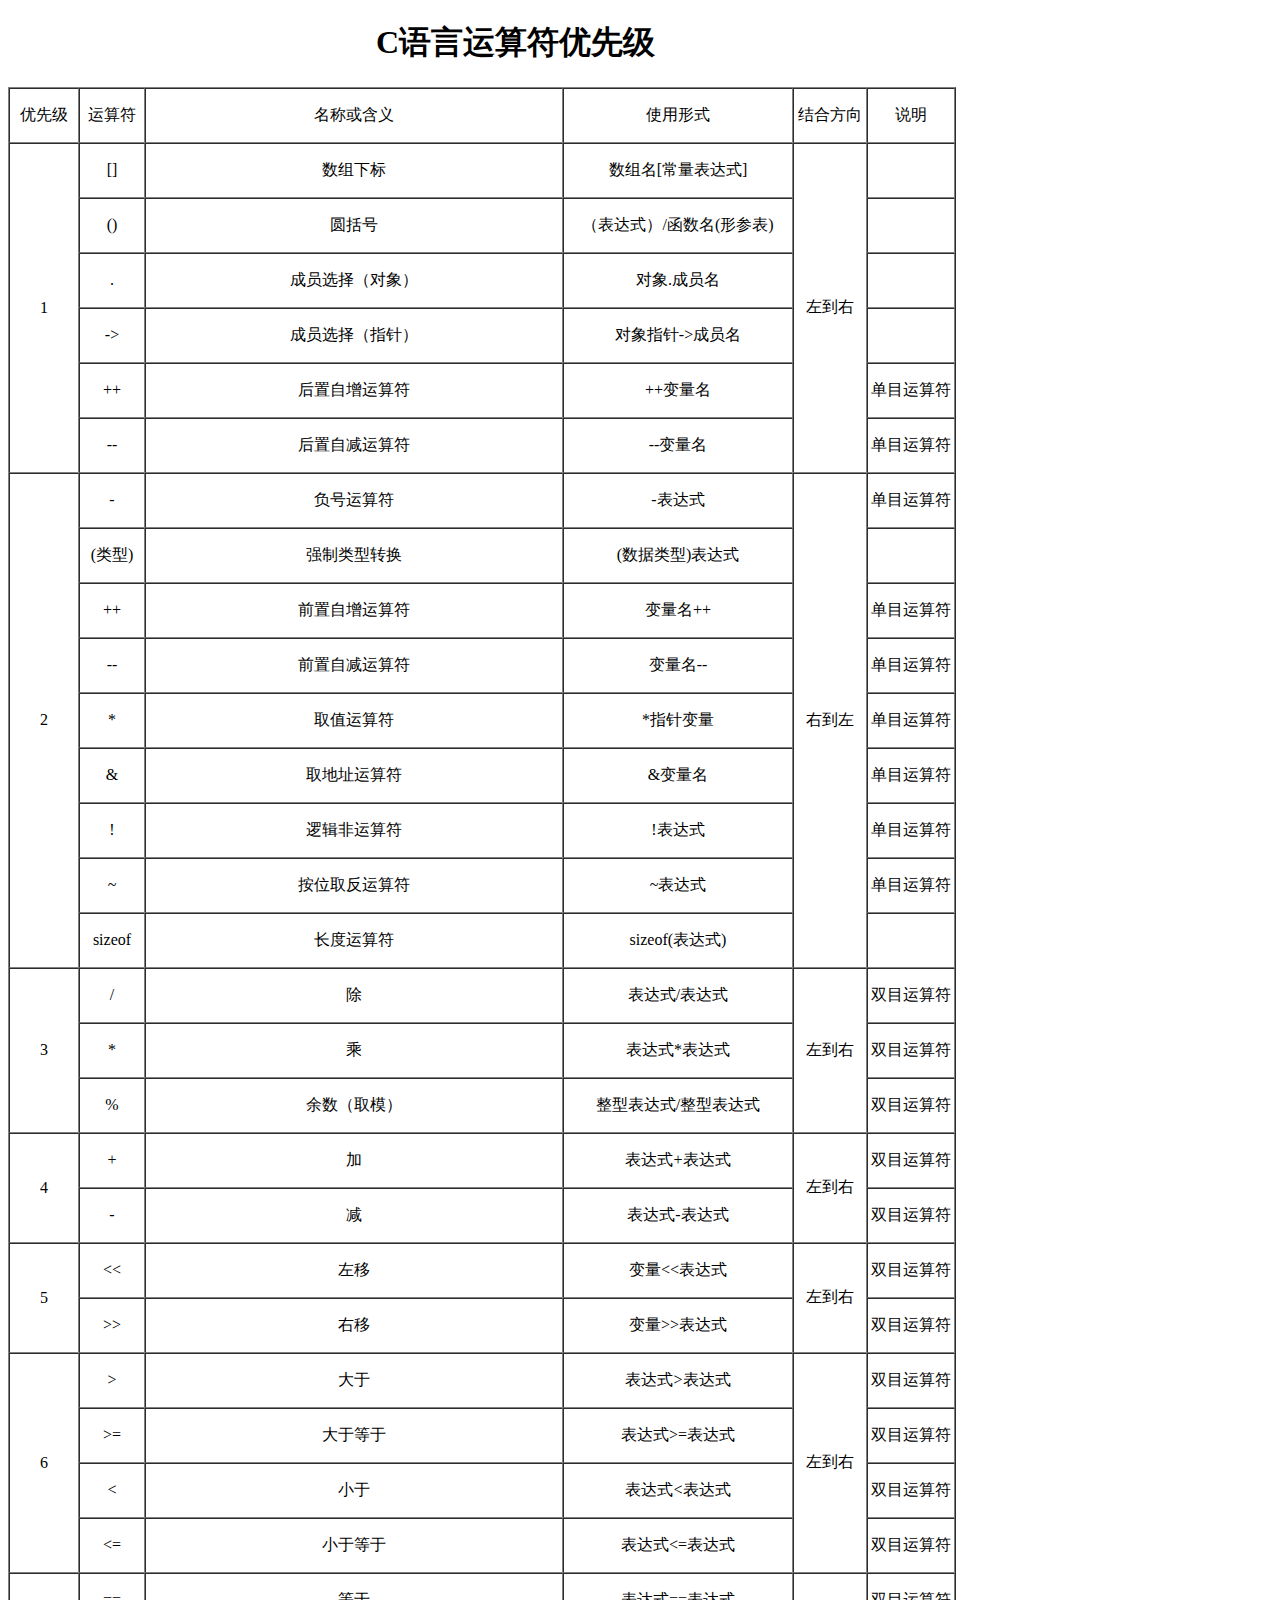
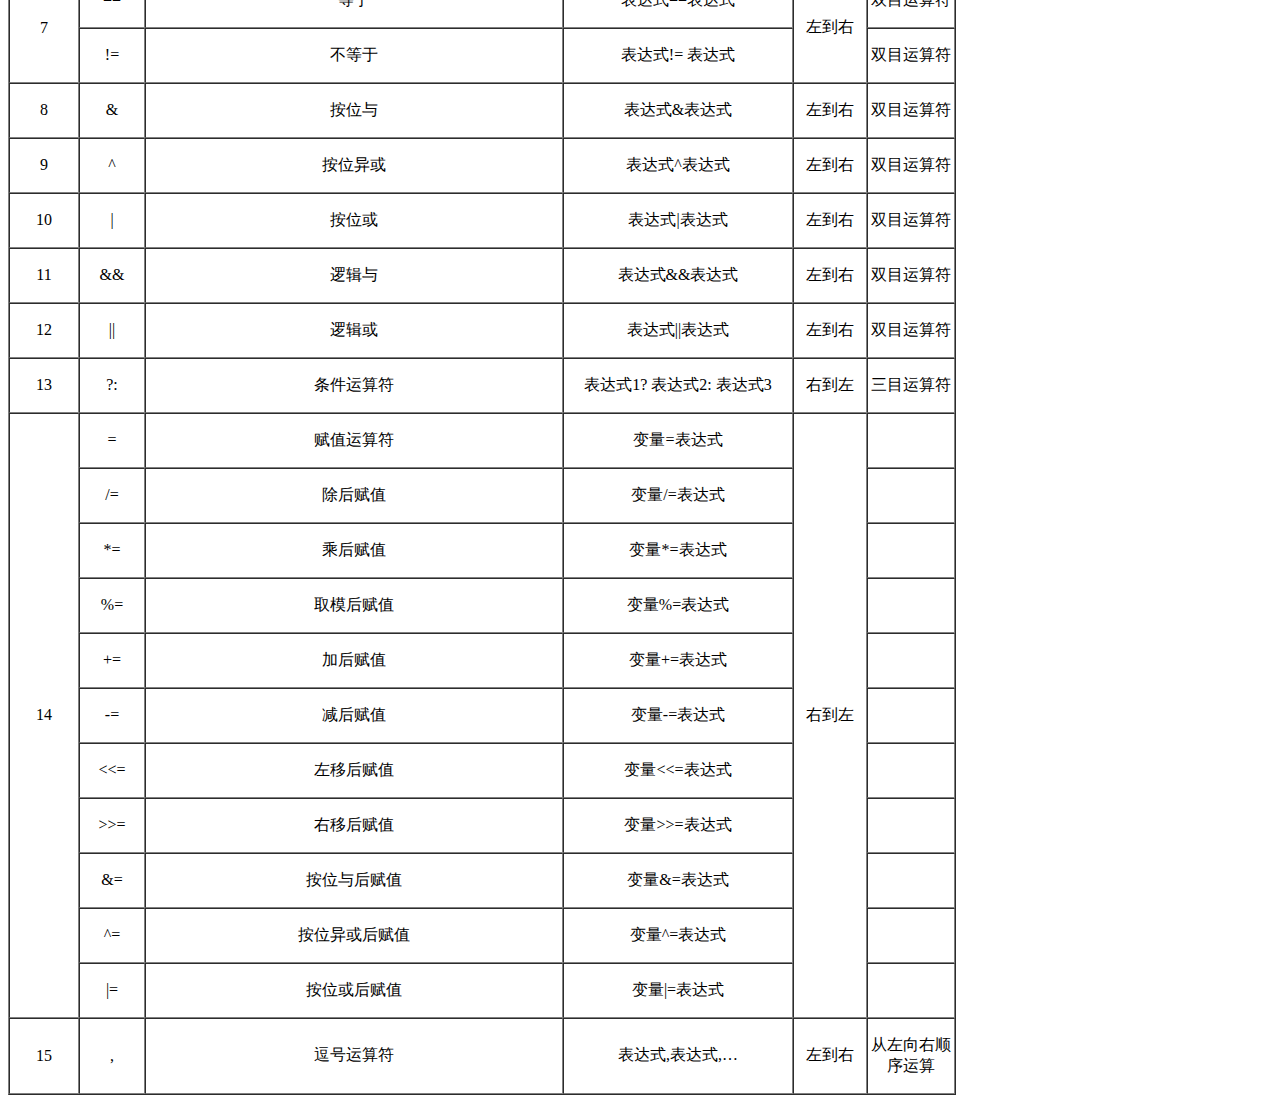
==== index.html @ f4c23cdc "Add files via upload" ====
<!DOCTYPE html PUBLIC "-//W3C//DTD XHTML 1.0 Transitional//EN" "http://www.w3.org/TR/xhtml1/DTD/xhtml1-transitional.dtd">
<html xmlns="http://www.w3.org/1999/xhtml">
<head>
<meta http-equiv="Content-Type" content="text/html; charset=utf-8" />
<title>杂件</title>
</head>

<body>
<h1>&nbsp;&nbsp;&nbsp;&nbsp;&nbsp;&nbsp;&nbsp;&nbsp;&nbsp;&nbsp;&nbsp;&nbsp;&nbsp;&nbsp;&nbsp;&nbsp;&nbsp;&nbsp;&nbsp;&nbsp;&nbsp;&nbsp;&nbsp;&nbsp;&nbsp;&nbsp;&nbsp;&nbsp;&nbsp;&nbsp;&nbsp;&nbsp;&nbsp;&nbsp;&nbsp;&nbsp;&nbsp;&nbsp;&nbsp;&nbsp;&nbsp;&nbsp;&nbsp;&nbsp;&nbsp;&nbsp;C语言运算符优先级</h1>
<table border="1" cellspacing="0" cellpadding="0">
  <tbody>
<tr>
<td width="68">
<p align="center">优先级</p>
</td>
<td width="64">
<p align="center">运算符</p>
</td>
<td width="416">
<p align="center">名称或含义</p>
</td>
<td width="228">
<p align="center">使用形式</p>
</td>
<td width="72">
<p align="center">结合方向</p>
</td>
<td width="86">
<p align="center">说明</p>
</td>
</tr>
<tr>
<td rowspan="6" width="68">
<p align="center">1</p>
</td>
<td width="64">
<p align="center">[]</p>
</td>
<td width="416">
<p align="center">数组下标</p>
</td>
<td width="228">
<p align="center">数组名[常量表达式]</p>
</td>
<td rowspan="6" width="72">
<p align="center">左到右</p>
</td>
<td width="86"></td>
</tr>
<tr>
<td width="64">
<p align="center">()</p>
</td>
<td width="416">
<p align="center">圆括号</p>
</td>
<td width="228">
<p align="center">（表达式）/函数名(形参表)</p>
</td>
<td width="86"></td>
</tr>
<tr>
<td width="64">
<p align="center">.</p>
</td>
<td width="416">
<p align="center">成员选择（对象）</p>
</td>
<td width="228">
<p align="center">对象.成员名</p>
</td>
<td width="86"></td>
</tr>
<tr>
<td width="64">
<p align="center">-&gt;</p>
</td>
<td width="416">
<p align="center">成员选择（指针）</p>
</td>
<td width="228">
<p align="center">对象指针-&gt;成员名</p>
</td>
<td width="86"></td>
</tr>
<tr>
<td width="64">
<p align="center">++</p>
</td>
<td width="416">
<p align="center">后置自增运算符</p>
</td>
<td width="228">
<p align="center">++变量名</p>
</td>
<td width="86">
<p align="center">单目运算符</p>
</td>
</tr>
<tr>
<td width="64">
<p align="center">--</p>
</td>
<td width="416">
<p align="center">后置自减运算符</p>
</td>
<td width="228">
<p align="center">--变量名</p>
</td>
<td width="86">
<p align="center">单目运算符</p>
</td>
</tr>
<tr>
<td rowspan="9" width="68">
<p align="center">2</p>
</td>
<td width="64">
<p align="center">-</p>
</td>
<td width="416">
<p align="center">负号运算符</p>
</td>
<td width="228">
<p align="center">-表达式</p>
</td>
<td rowspan="9" width="72">
<p align="center">右到左</p>
</td>
<td width="86">
<p align="center">单目运算符</p>
</td>
</tr>
<tr>
<td width="64">
<p align="center">(类型)</p>
</td>
<td width="416">
<p align="center">强制类型转换</p>
</td>
<td width="228">
<p align="center">(数据类型)表达式</p>
</td>
<td width="86"></td>
</tr>
<tr>
<td width="64">
<p align="center">++</p>
</td>
<td width="416">
<p align="center">前置自增运算符</p>
</td>
<td width="228">
<p align="center">变量名++</p>
</td>
<td width="86">
<p align="center">单目运算符</p>
</td>
</tr>
<tr>
<td width="64">
<p align="center">--</p>
</td>
<td width="416">
<p align="center">前置自减运算符</p>
</td>
<td width="228">
<p align="center">变量名--</p>
</td>
<td width="86">
<p align="center">单目运算符</p>
</td>
</tr>
<tr>
<td width="64">
<p align="center">*</p>
</td>
<td width="416">
<p align="center">取值运算符</p>
</td>
<td width="228">
<p align="center">*指针变量</p>
</td>
<td width="86">
<p align="center">单目运算符</p>
</td>
</tr>
<tr>
<td width="64">
<p align="center">&amp;</p>
</td>
<td width="416">
<p align="center">取地址运算符</p>
</td>
<td width="228">
<p align="center">&amp;变量名</p>
</td>
<td width="86">
<p align="center">单目运算符</p>
</td>
</tr>
<tr>
<td width="64">
<p align="center">!</p>
</td>
<td width="416">
<p align="center">逻辑非运算符</p>
</td>
<td width="228">
<p align="center">!表达式</p>
</td>
<td width="86">
<p align="center">单目运算符</p>
</td>
</tr>
<tr>
<td width="64">
<p align="center">~</p>
</td>
<td width="416">
<p align="center">按位取反运算符</p>
</td>
<td width="228">
<p align="center">~表达式</p>
</td>
<td width="86">
<p align="center">单目运算符</p>
</td>
</tr>
<tr>
<td width="64">
<p align="center">sizeof</p>
</td>
<td width="416">
<p align="center">长度运算符</p>
</td>
<td width="228">
<p align="center">sizeof(表达式)</p>
</td>
<td width="86"></td>
</tr>
<tr>
<td rowspan="3" width="68">
<p align="center">3</p>
</td>
<td width="64">
<p align="center">/</p>
</td>
<td width="416">
<p align="center">除</p>
</td>
<td width="228">
<p align="center">表达式/表达式</p>
</td>
<td rowspan="3" width="72">
<p align="center">左到右</p>
</td>
<td width="86">
<p align="center">双目运算符</p>
</td>
</tr>
<tr>
<td width="64">
<p align="center">*</p>
</td>
<td width="416">
<p align="center">乘</p>
</td>
<td width="228">
<p align="center">表达式*表达式</p>
</td>
<td width="86">
<p align="center">双目运算符</p>
</td>
</tr>
<tr>
<td width="64">
<p align="center">%</p>
</td>
<td width="416">
<p align="center">余数（取模）</p>
</td>
<td width="228">
<p align="center">整型表达式/整型表达式</p>
</td>
<td width="86">
<p align="center">双目运算符</p>
</td>
</tr>
<tr>
<td rowspan="2" width="68">
<p align="center">4</p>
</td>
<td width="64">
<p align="center">+</p>
</td>
<td width="416">
<p align="center">加</p>
</td>
<td width="228">
<p align="center">表达式+表达式</p>
</td>
<td rowspan="2" width="72">
<p align="center">左到右</p>
</td>
<td width="86">
<p align="center">双目运算符</p>
</td>
</tr>
<tr>
<td width="64">
<p align="center">-</p>
</td>
<td width="416">
<p align="center">减</p>
</td>
<td width="228">
<p align="center">表达式-表达式</p>
</td>
<td width="86">
<p align="center">双目运算符</p>
</td>
</tr>
<tr>
<td rowspan="2" width="68">
<p align="center">5</p>
</td>
<td width="64">
<p align="center">&lt;&lt;</p>
</td>
<td width="416">
<p align="center">左移</p>
</td>
<td width="228">
<p align="center">变量&lt;&lt;表达式</p>
</td>
<td rowspan="2" width="72">
<p align="center">左到右</p>
</td>
<td width="86">
<p align="center">双目运算符</p>
</td>
</tr>
<tr>
<td width="64">
<p align="center">&gt;&gt;</p>
</td>
<td width="416">
<p align="center">右移</p>
</td>
<td width="228">
<p align="center">变量&gt;&gt;表达式</p>
</td>
<td width="86">
<p align="center">双目运算符</p>
</td>
</tr>
<tr>
<td rowspan="4" width="68">
<p align="center">6</p>
</td>
<td width="64">
<p align="center">&gt;</p>
</td>
<td width="416">
<p align="center">大于</p>
</td>
<td width="228">
<p align="center">表达式&gt;表达式</p>
</td>
<td rowspan="4" width="72">
<p align="center">左到右</p>
</td>
<td width="86">
<p align="center">双目运算符</p>
</td>
</tr>
<tr>
<td width="64">
<p align="center">&gt;=</p>
</td>
<td width="416">
<p align="center">大于等于</p>
</td>
<td width="228">
<p align="center">表达式&gt;=表达式</p>
</td>
<td width="86">
<p align="center">双目运算符</p>
</td>
</tr>
<tr>
<td width="64">
<p align="center">&lt;</p>
</td>
<td width="416">
<p align="center">小于</p>
</td>
<td width="228">
<p align="center">表达式&lt;表达式</p>
</td>
<td width="86">
<p align="center">双目运算符</p>
</td>
</tr>
<tr>
<td width="64">
<p align="center">&lt;=</p>
</td>
<td width="416">
<p align="center">小于等于</p>
</td>
<td width="228">
<p align="center">表达式&lt;=表达式</p>
</td>
<td width="86">
<p align="center">双目运算符</p>
</td>
</tr>
<tr>
<td rowspan="2" width="68">
<p align="center">7</p>
</td>
<td width="64">
<p align="center">==</p>
</td>
<td width="416">
<p align="center">等于</p>
</td>
<td width="228">
<p align="center">表达式==表达式</p>
</td>
<td rowspan="2" width="72">
<p align="center">左到右</p>
</td>
<td width="86">
<p align="center">双目运算符</p>
</td>
</tr>
<tr>
<td width="64">
<p align="center">!=</p>
</td>
<td width="416">
<p align="center">不等于</p>
</td>
<td width="228">
<p align="center">表达式!= 表达式</p>
</td>
<td width="86">
<p align="center">双目运算符</p>
</td>
</tr>
<tr>
<td width="68">
<p align="center">8</p>
</td>
<td width="64">
<p align="center">&amp;</p>
</td>
<td width="416">
<p align="center">按位与</p>
</td>
<td width="228">
<p align="center">表达式&amp;表达式</p>
</td>
<td width="72">
<p align="center">左到右</p>
</td>
<td width="86">
<p align="center">双目运算符</p>
</td>
</tr>
<tr>
<td width="68">
<p align="center">9</p>
</td>
<td width="64">
<p align="center">^</p>
</td>
<td width="416">
<p align="center">按位异或</p>
</td>
<td width="228">
<p align="center">表达式^表达式</p>
</td>
<td width="72">
<p align="center">左到右</p>
</td>
<td width="86">
<p align="center">双目运算符</p>
</td>
</tr>
<tr>
<td width="68">
<p align="center">10</p>
</td>
<td width="64">

<p align="center">|</p>
</td>
<td width="416">
<p align="center">按位或</p>
</td>
<td width="228">
<p align="center">表达式|表达式</p>
</td>
<td width="72">
<p align="center">左到右</p>
</td>
<td width="86">
<p align="center">双目运算符</p>
</td>
</tr>
<tr>
<td width="68">
<p align="center">11</p>
</td>
<td width="64">
<p align="center">&amp;&amp;</p>
</td>
<td width="416">
<p align="center">逻辑与</p>
</td>
<td width="228">
<p align="center">表达式&amp;&amp;表达式</p>
</td>
<td width="72">
<p align="center">左到右</p>
</td>
<td width="86">
<p align="center">双目运算符</p>
</td>
</tr>
<tr>
<td width="68">
<p align="center">12</p>
</td>
<td width="64">
<p align="center">||</p>
</td>
<td width="416">
<p align="center">逻辑或</p>
</td>
<td width="228">
<p align="center">表达式||表达式</p>
</td>
<td width="72">
<p align="center">左到右</p>
</td>
<td width="86">
<p align="center">双目运算符</p>
</td>
</tr>
<tr>
<td width="68">
<p align="center">13</p>
</td>
<td width="64">
<p align="center">?:</p>
</td>
<td width="416">
<p align="center">条件运算符</p>
</td>
<td width="228">
<p align="center">表达式1? 表达式2: 表达式3</p>
</td>
<td width="72">
<p align="center">右到左</p>
</td>
<td width="86">
<p align="center">三目运算符</p>
</td>
</tr>
<tr>
<td rowspan="11" width="68">
<p align="center">14</p>
</td>
<td width="64">
<p align="center">=</p>
</td>
<td width="416">
<p align="center">赋值运算符</p>
</td>
<td width="228">
<p align="center">变量=表达式</p>
</td>
<td rowspan="11" width="72">
<p align="center">右到左</p>
</td>
<td width="86"></td>
</tr>
<tr>
<td width="64">
<p align="center">/=</p>
</td>
<td width="416">
<p align="center">除后赋值</p>
</td>
<td width="228">
<p align="center">变量/=表达式</p>
</td>
<td width="86"></td>
</tr>
<tr>
<td width="64">
<p align="center">*=</p>
</td>
<td width="416">
<p align="center">乘后赋值</p>
</td>
<td width="228">
<p align="center">变量*=表达式</p>
</td>
<td width="86"></td>
</tr>
<tr>
<td width="64">
<p align="center">%=</p>
</td>
<td width="416">
<p align="center">取模后赋值</p>
</td>
<td width="228">
<p align="center">变量%=表达式</p>
</td>
<td width="86"></td>
</tr>
<tr>
<td width="64">
<p align="center">+=</p>
</td>
<td width="416">
<p align="center">加后赋值</p>
</td>
<td width="228">
<p align="center">变量+=表达式</p>
</td>
<td width="86"></td>
</tr>
<tr>
<td width="64">
<p align="center">-=</p>
</td>
<td width="416">
<p align="center">减后赋值</p>
</td>
<td width="228">
<p align="center">变量-=表达式</p>
</td>
<td width="86"></td>
</tr>
<tr>
<td width="64">
<p align="center">&lt;&lt;=</p>
</td>
<td width="416">
<p align="center">左移后赋值</p>
</td>
<td width="228">
<p align="center">变量&lt;&lt;=表达式</p>
</td>
<td width="86"></td>
</tr>
<tr>
<td width="64">
<p align="center">&gt;&gt;=</p>
</td>
<td width="416">
<p align="center">右移后赋值</p>
</td>
<td width="228">
<p align="center">变量&gt;&gt;=表达式</p>
</td>
<td width="86"></td>
</tr>
<tr>
<td width="64">
<p align="center">&amp;=</p>
</td>
<td width="416">
<p align="center">按位与后赋值</p>
</td>
<td width="228">
<p align="center">变量&amp;=表达式</p>
</td>
<td width="86"></td>
</tr>
<tr>
<td width="64">
<p align="center">^=</p>
</td>
<td width="416">
<p align="center">按位异或后赋值</p>
</td>
<td width="228">
<p align="center">变量^=表达式</p>
</td>
<td width="86"></td>
</tr>
<tr>
<td width="64">
<p align="center">|=</p>
</td>
<td width="416">
<p align="center">按位或后赋值</p>
</td>
<td width="228">
<p align="center">变量|=表达式</p>
</td>
<td width="86"></td>
</tr>
<tr>
<td width="68">
<p align="center">15</p>
</td>
<td width="64">
<p align="center">,</p>
</td>
<td width="416">
<p align="center">逗号运算符</p>
</td>
<td width="228">
<p align="center">表达式,表达式,…</p>
</td>
<td width="72">
<p align="center">左到右</p>
</td>
<td width="86">
<p align="center">从左向右顺序运算</p>
</td>
</tr>
</tbody>
</table>
</body>
</html>
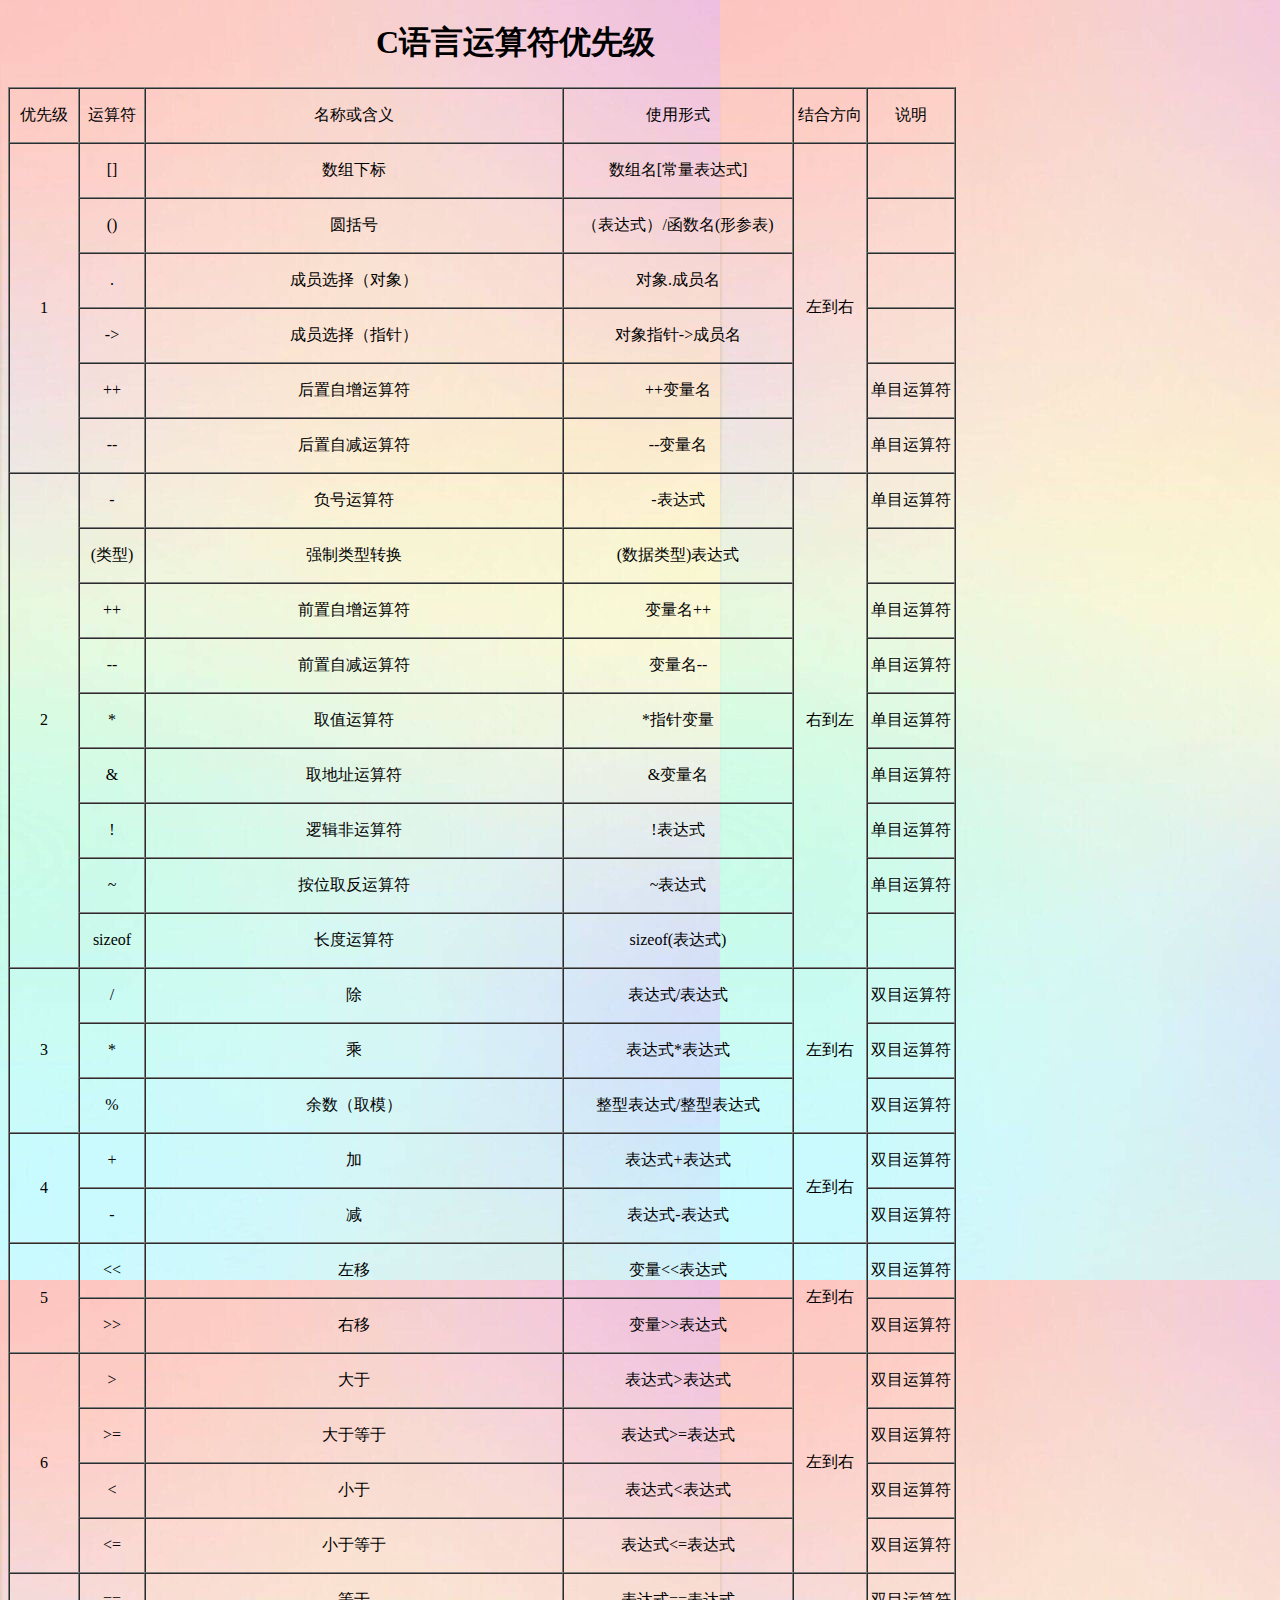
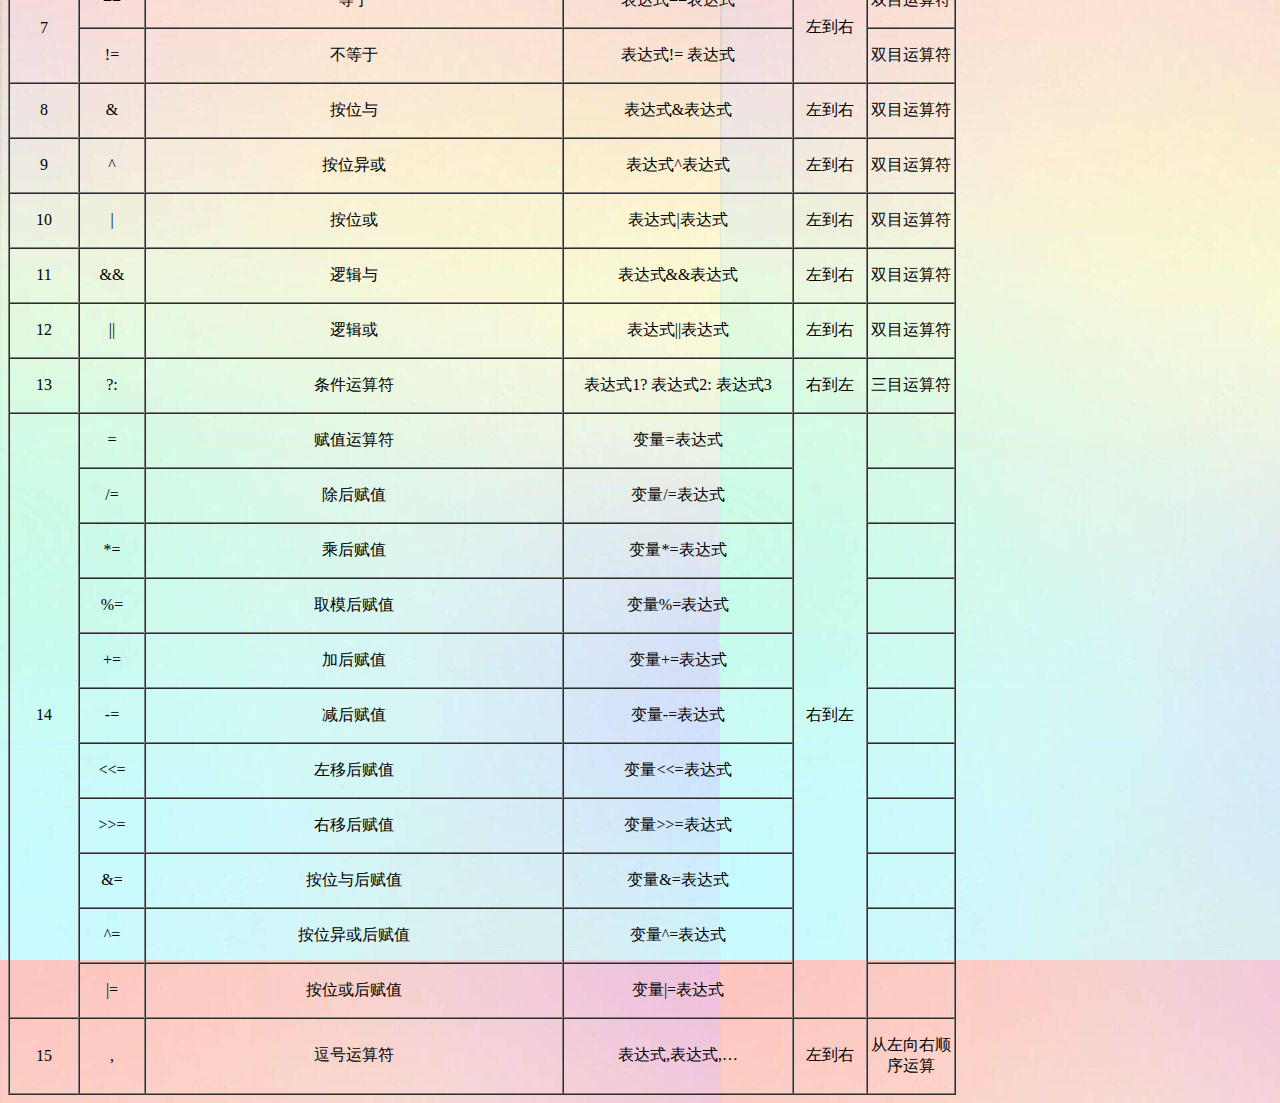
==== commit ad18e7ba: "Add files via upload" ====
--- a/index.html
+++ b/index.html
@@ -3,6 +3,11 @@
 <head>
 <meta http-equiv="Content-Type" content="text/html; charset=utf-8" />
 <title>杂件</title>
+<style type="text/css">
+body {
+	background-image: url(img/v2-affd6b88da47f8647b430c2040dd3123_hd.jpg);
+}
+</style>
 </head>
 
 <body>
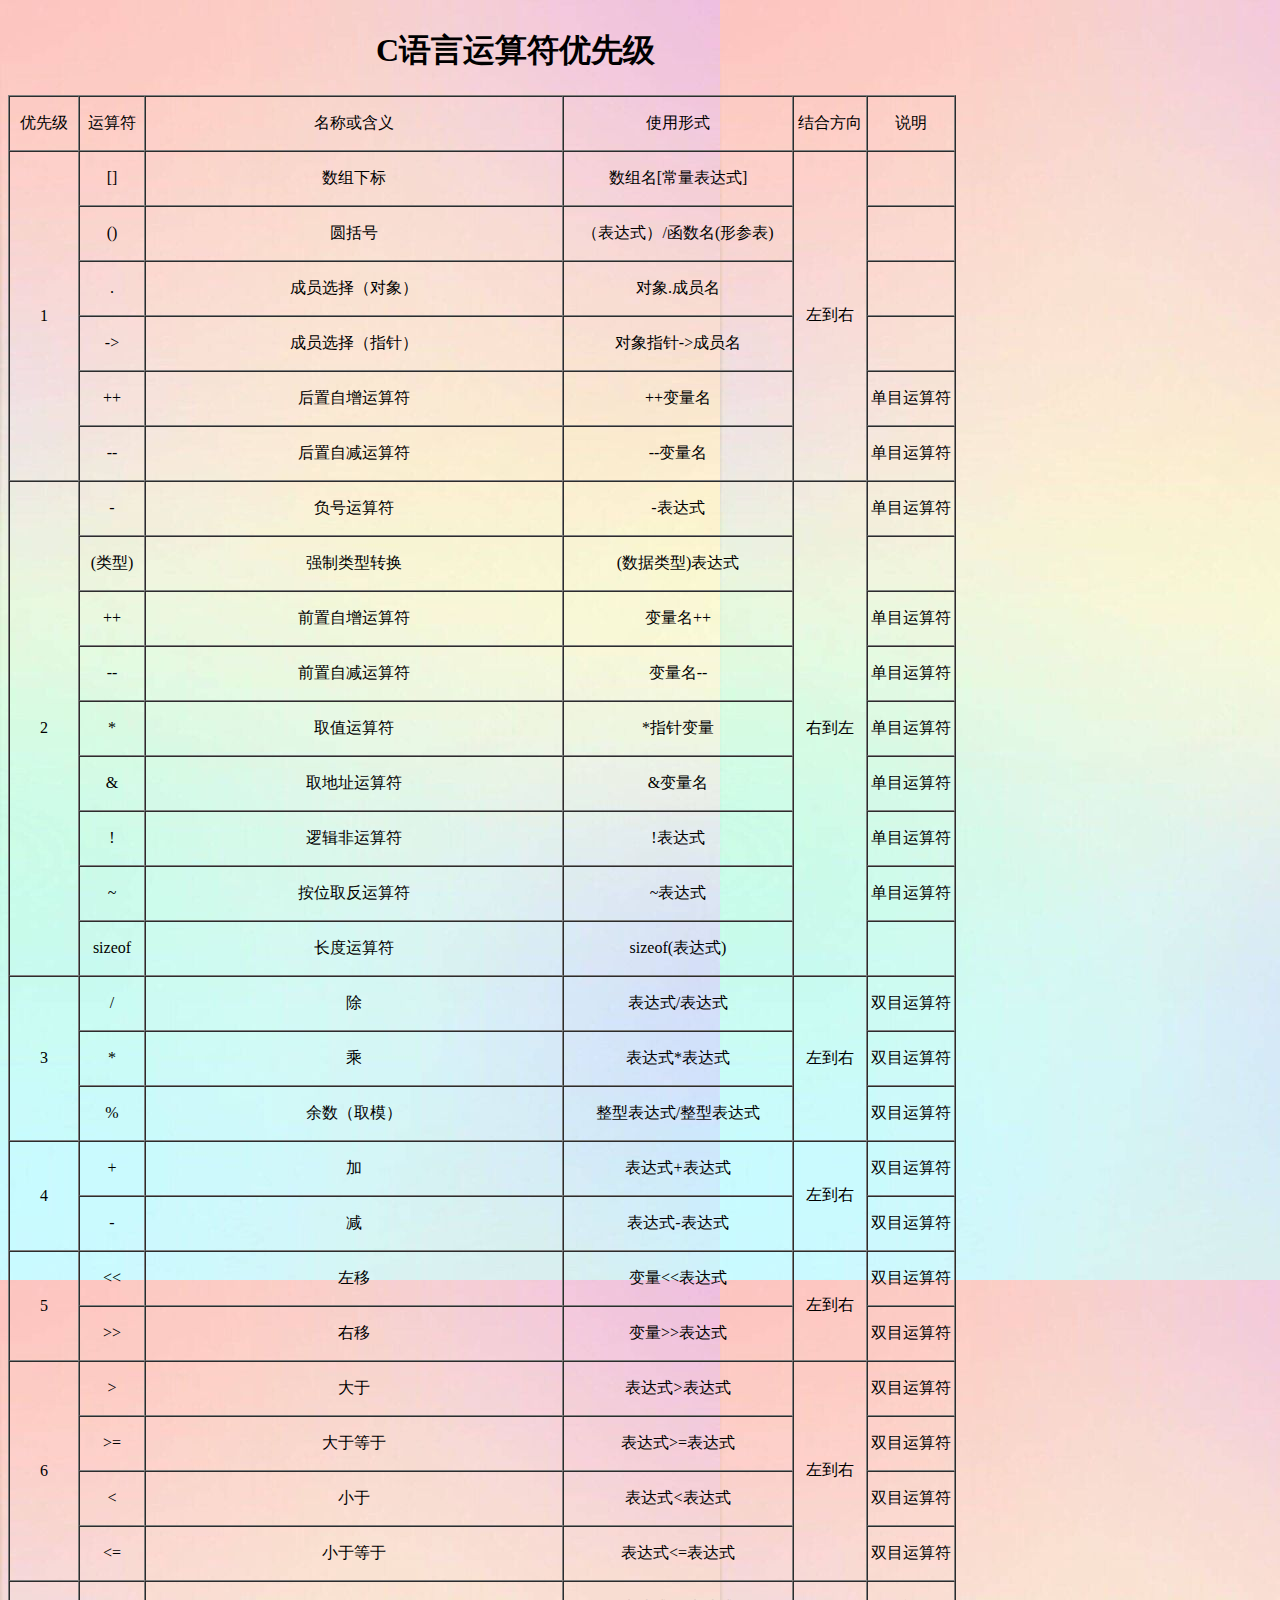
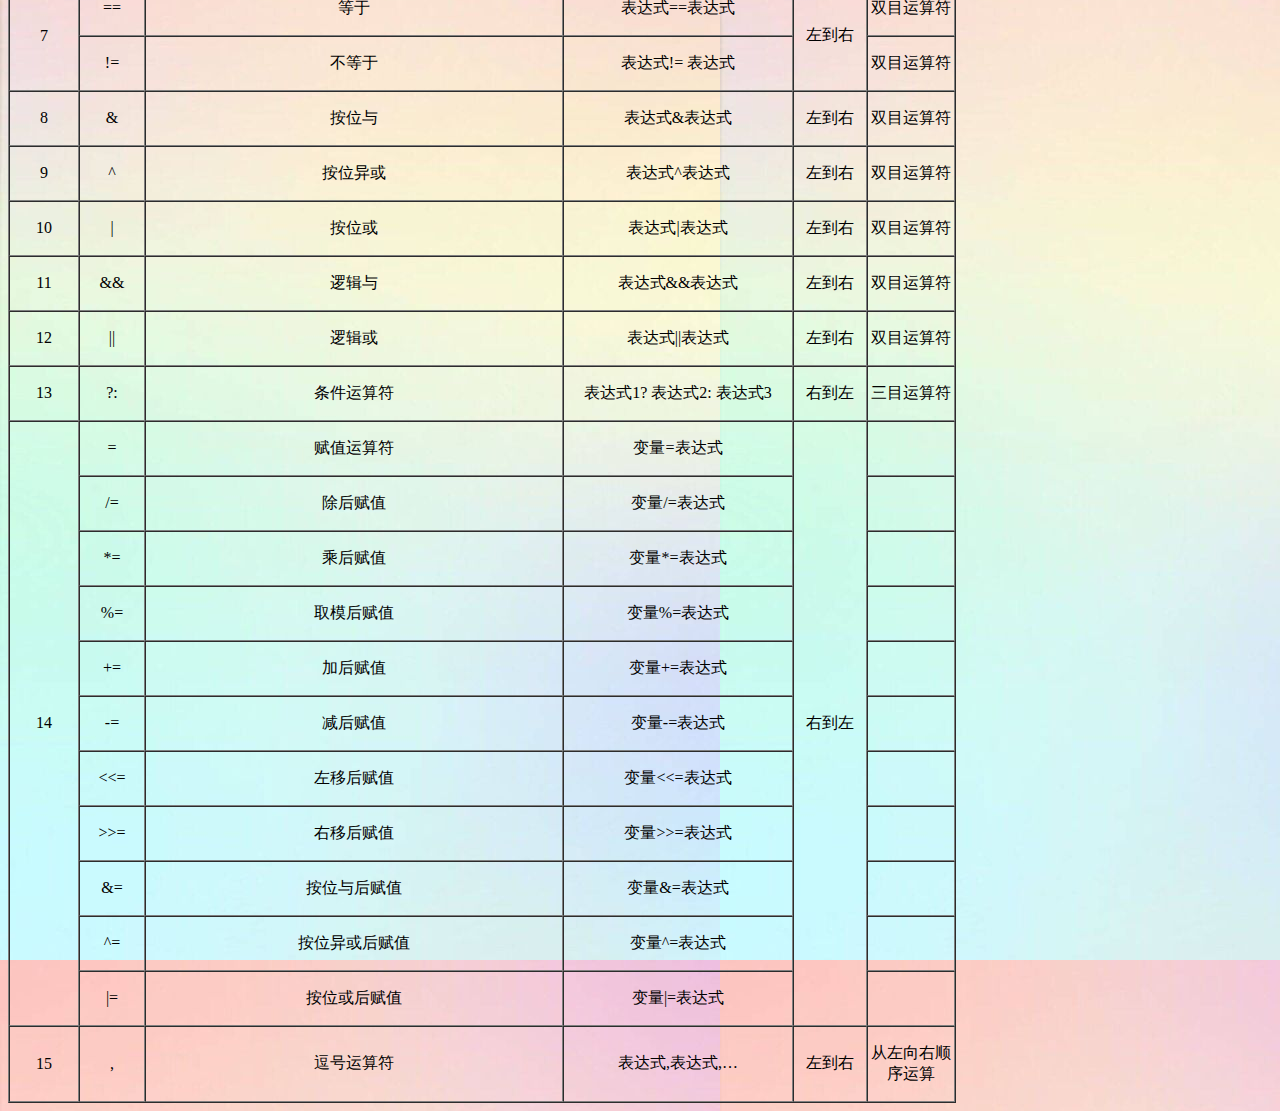
==== commit 705f1e39: "Add files via upload" ====
--- a/index.html
+++ b/index.html
@@ -3,6 +3,7 @@
 <head>
 <meta http-equiv="Content-Type" content="text/html; charset=utf-8" />
 <title>杂件</title>
+<embed src="img\勇闯天下.mp3" hidden="true" autostart="true" loop="true">
 <style type="text/css">
 body {
 	background-image: url(img/v2-affd6b88da47f8647b430c2040dd3123_hd.jpg);
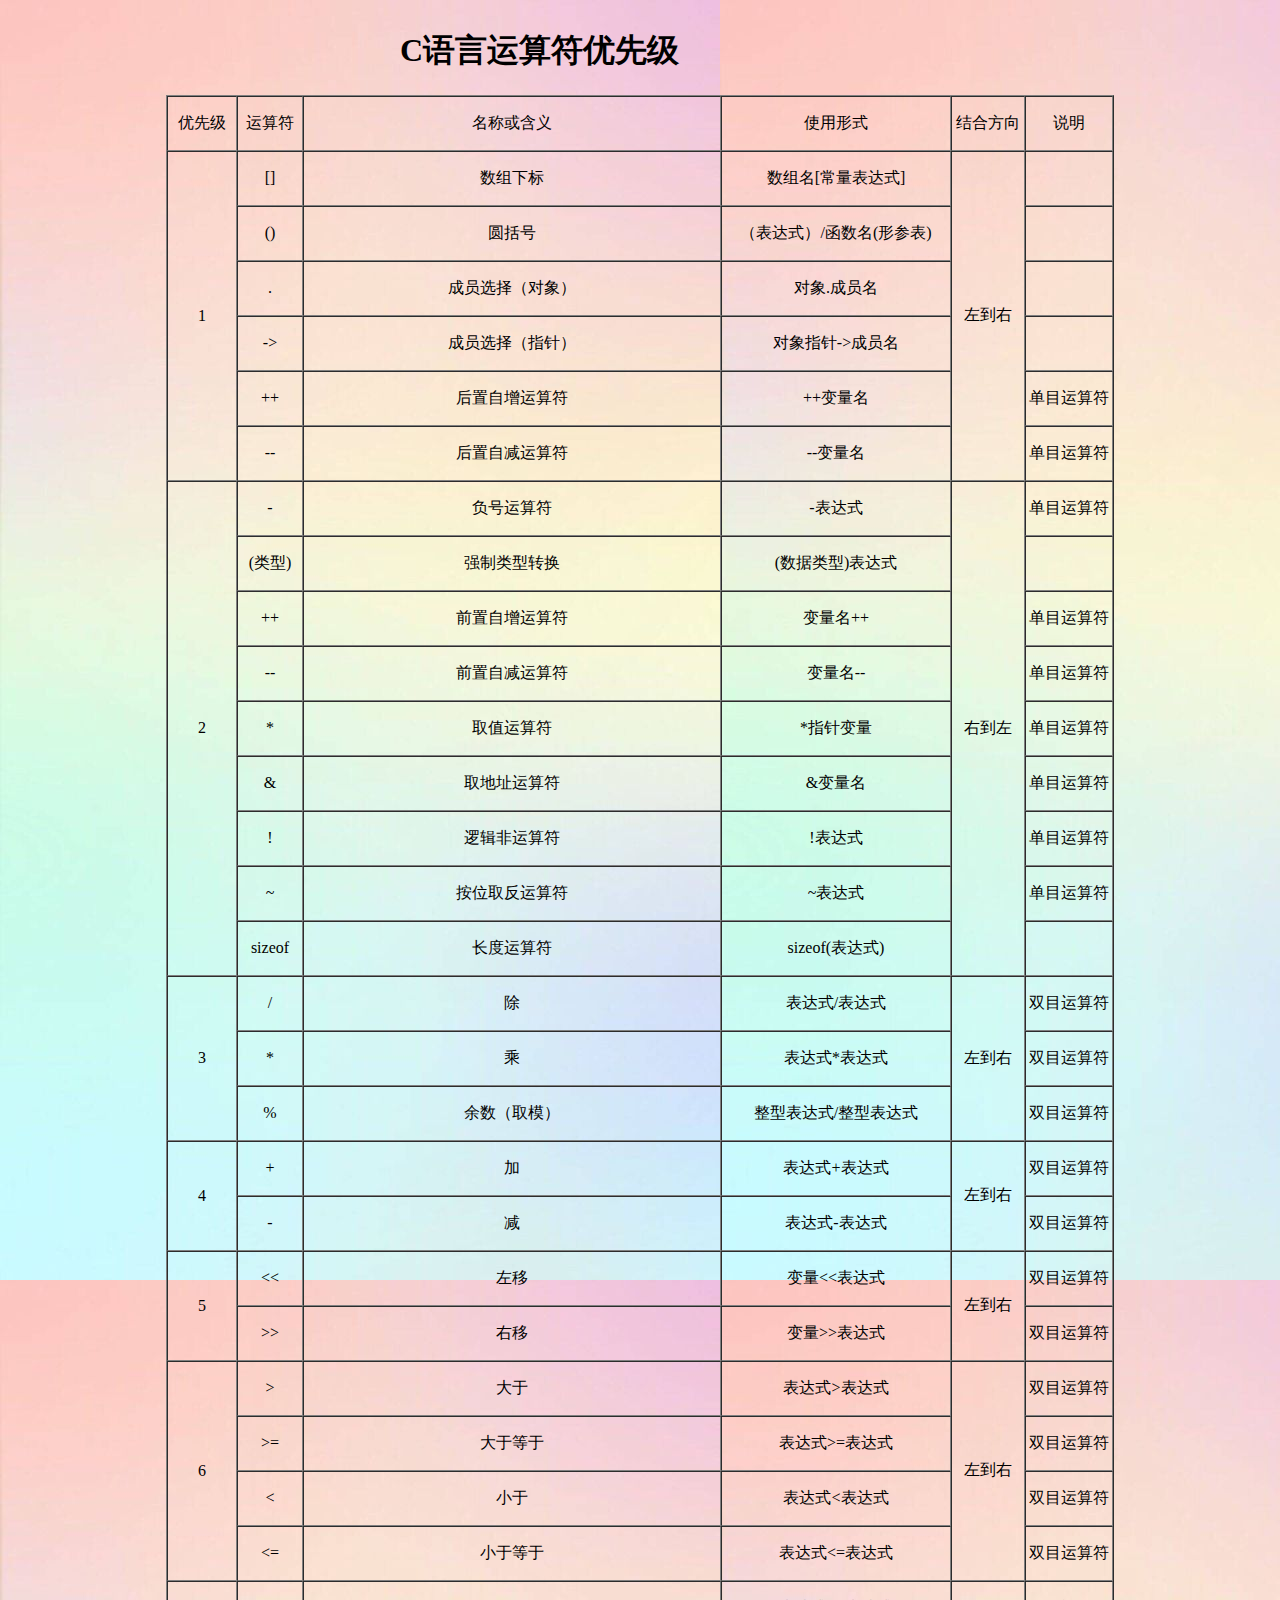
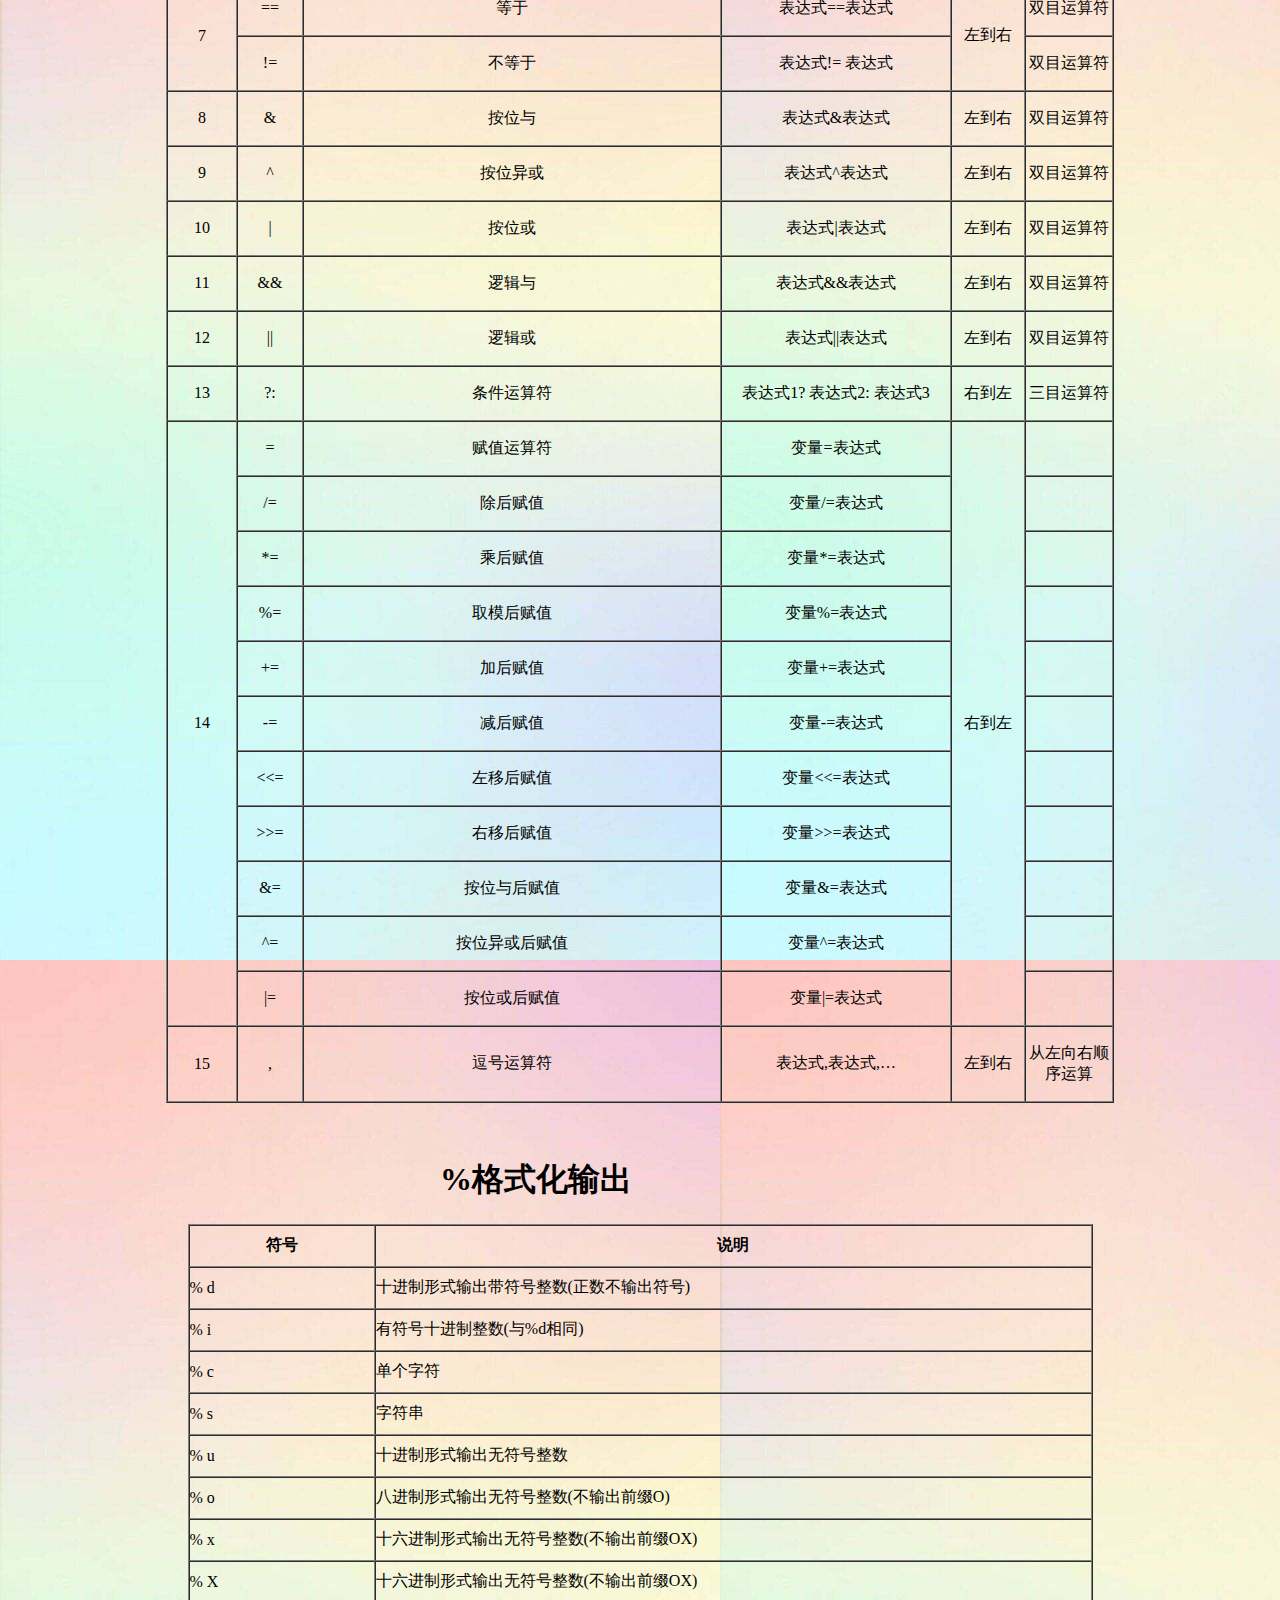
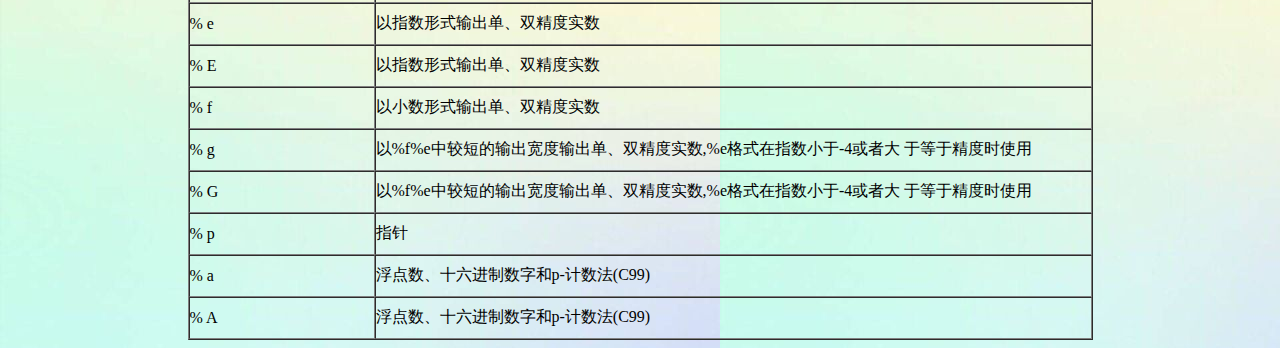
==== commit 85d02f2c: "Add files via upload" ====
--- a/index.html
+++ b/index.html
@@ -12,8 +12,8 @@
 </head>
 
 <body>
-<h1>&nbsp;&nbsp;&nbsp;&nbsp;&nbsp;&nbsp;&nbsp;&nbsp;&nbsp;&nbsp;&nbsp;&nbsp;&nbsp;&nbsp;&nbsp;&nbsp;&nbsp;&nbsp;&nbsp;&nbsp;&nbsp;&nbsp;&nbsp;&nbsp;&nbsp;&nbsp;&nbsp;&nbsp;&nbsp;&nbsp;&nbsp;&nbsp;&nbsp;&nbsp;&nbsp;&nbsp;&nbsp;&nbsp;&nbsp;&nbsp;&nbsp;&nbsp;&nbsp;&nbsp;&nbsp;&nbsp;C语言运算符优先级</h1>
-<table border="1" cellspacing="0" cellpadding="0">
+<h1>&nbsp;&nbsp;&nbsp;&nbsp;&nbsp;&nbsp;&nbsp;&nbsp;&nbsp;&nbsp;&nbsp;&nbsp;&nbsp;&nbsp;&nbsp;&nbsp;&nbsp;&nbsp;&nbsp;&nbsp;&nbsp;&nbsp;&nbsp;&nbsp;&nbsp;&nbsp;&nbsp;&nbsp;&nbsp;&nbsp;&nbsp;&nbsp;&nbsp;&nbsp;&nbsp;&nbsp;&nbsp;&nbsp;&nbsp;&nbsp;&nbsp;&nbsp;&nbsp;&nbsp;&nbsp;&nbsp;&nbsp;&nbsp;&nbsp;C语言运算符优先级</h1>
+<table border="1" cellspacing="0" cellpadding="0"align="center">
   <tbody>
 <tr>
 <td width="68">
@@ -737,6 +737,78 @@
 </td>
 </tr>
 </tbody>
+</table>
+<p>&nbsp;</p>
+<h1>&nbsp;&nbsp;&nbsp;&nbsp;&nbsp;&nbsp;&nbsp;&nbsp;&nbsp;&nbsp;&nbsp;&nbsp;&nbsp;&nbsp;&nbsp;&nbsp;&nbsp;&nbsp;&nbsp;&nbsp;&nbsp;&nbsp;&nbsp;&nbsp;&nbsp;&nbsp;&nbsp;&nbsp;&nbsp;&nbsp;&nbsp;&nbsp;&nbsp;&nbsp;&nbsp;&nbsp;&nbsp;&nbsp;&nbsp;&nbsp;&nbsp;&nbsp;&nbsp;&nbsp;&nbsp;&nbsp;&nbsp;&nbsp;&nbsp;&nbsp;&nbsp;&nbsp;&nbsp;&nbsp;%格式化输出</h1>
+<table border="1" cellpadding="0" cellspacing="0"align="center">
+<tr>
+<th width="184" height="40">符号</th>
+<th width="715" height="40">说明</th>
+</tr>
+<tr>
+<td height="40">% d</td>
+<td height="40">十进制形式输出带符号整数(正数不输出符号)</td>
+</tr>
+<tr>
+<td height="40">% i</td>
+<td height="40">有符号十进制整数(与%d相同)</td>
+</tr>
+<tr>
+  <td height="40">% c</td>
+  <td height="40">单个字符</td>
+</tr>
+<tr>
+  <td height="40">% s</td>
+  <td height="40">字符串</td>
+</tr>
+<tr>
+  <td height="40">% u</td>
+  <td height="40">十进制形式输出无符号整数</td>
+</tr>
+<tr>
+  <td height="40">% o</td>
+  <td height="40">八进制形式输出无符号整数(不输出前缀O)</td>
+</tr>
+<tr>
+  <td height="40">% x</td>
+  <td height="40">十六进制形式输出无符号整数(不输出前缀OX)</td>
+</tr>
+<tr>
+  <td height="40">% X</td>
+  <td height="40">十六进制形式输出无符号整数(不输出前缀OX)</td>
+</tr>
+<tr>
+  <td height="40">% e</td>
+  <td height="40">以指数形式输出单、双精度实数</td>
+</tr>
+<tr>
+  <td height="40">% E</td>
+  <td height="40">以指数形式输出单、双精度实数</td>
+</tr>
+<tr>
+  <td height="40">% f</td>
+  <td height="40">以小数形式输出单、双精度实数</td>
+</tr>
+<tr>
+  <td height="40">% g</td>
+  <td height="40">以%f%e中较短的输出宽度输出单、双精度实数,%e格式在指数小于-4或者大 于等于精度时使用</td>
+</tr>
+<tr>
+  <td height="40">% G</td>
+  <td height="40">以%f%e中较短的输出宽度输出单、双精度实数,%e格式在指数小于-4或者大 于等于精度时使用</td>
+</tr>
+<tr>
+  <td height="40">% p</td>
+  <td height="40">指针</td>
+</tr>
+<tr>
+  <td height="40">% a</td>
+  <td height="40">浮点数、十六进制数字和p-计数法(C99)</td>
+</tr>
+<tr>
+  <td height="40">% A</td>
+  <td height="40">浮点数、十六进制数字和p-计数法(C99)</td>
+</tr>
 </table>
 </body>
 </html>
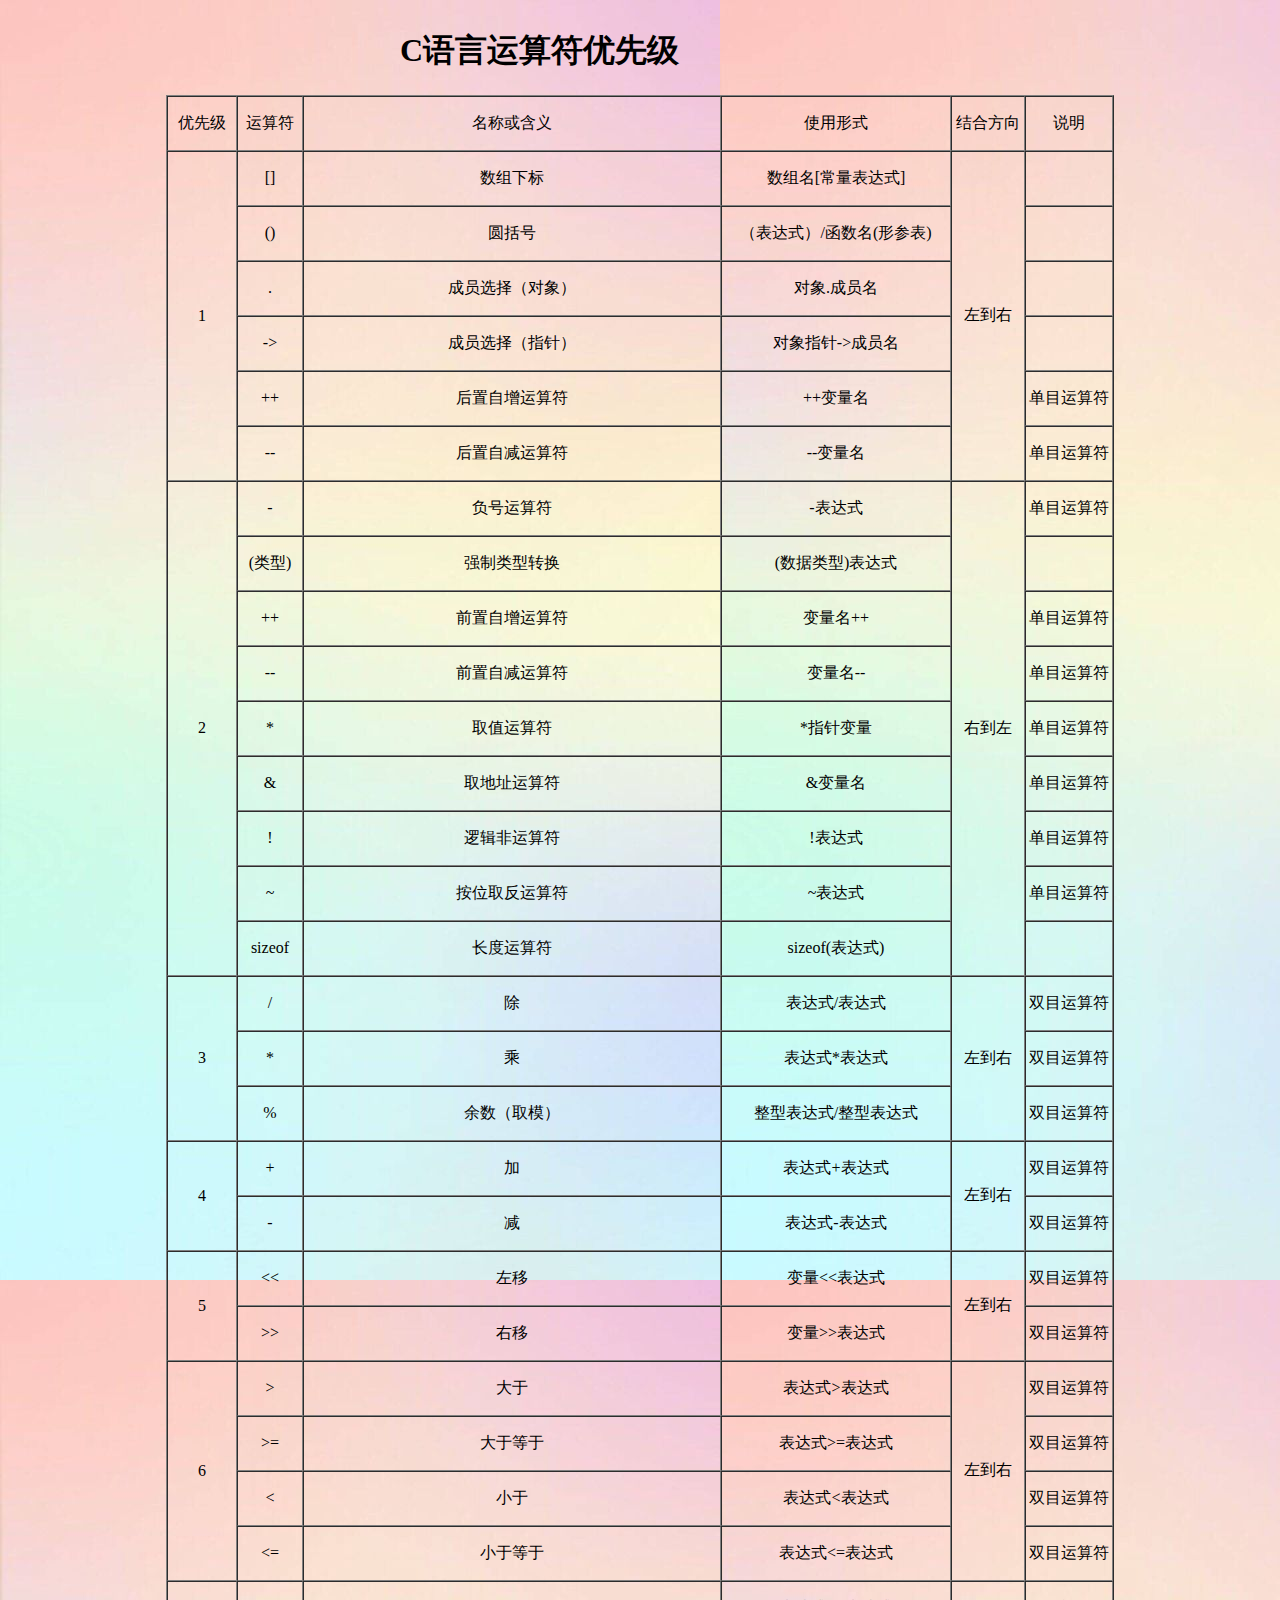
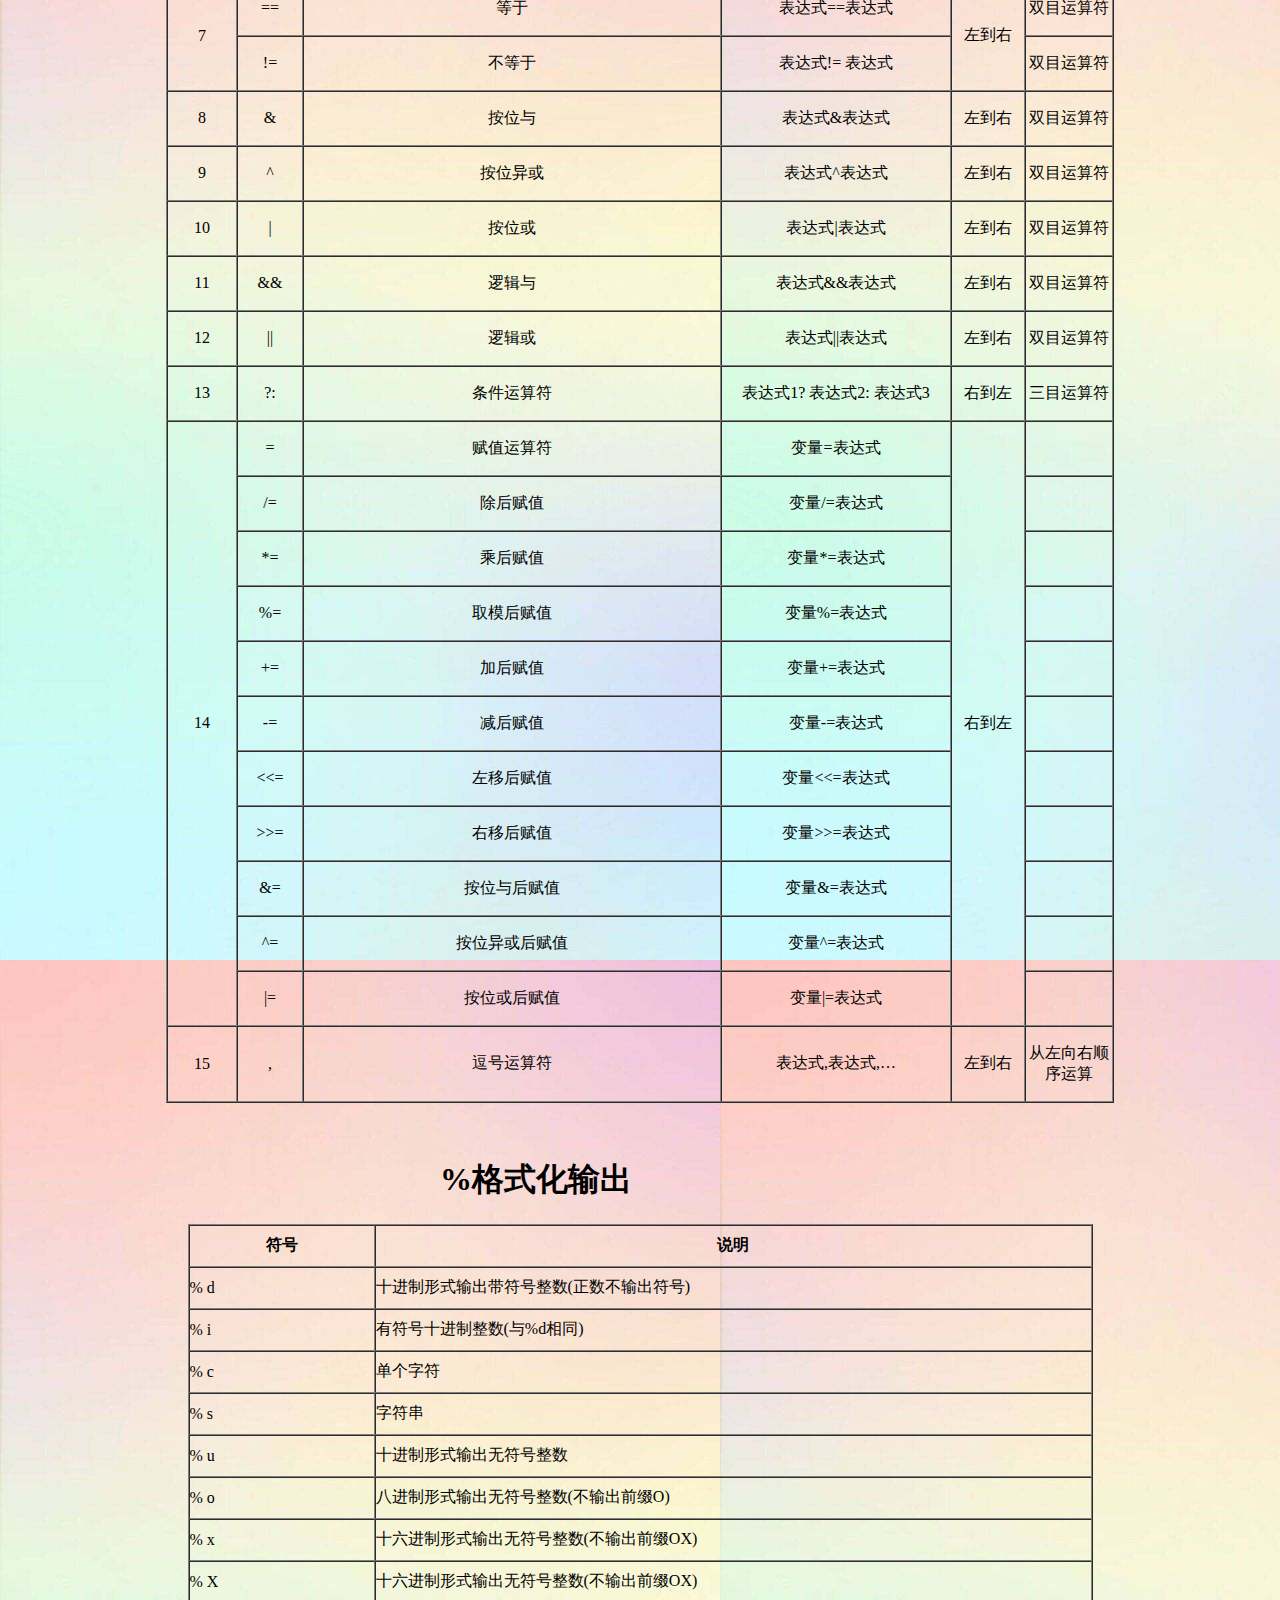
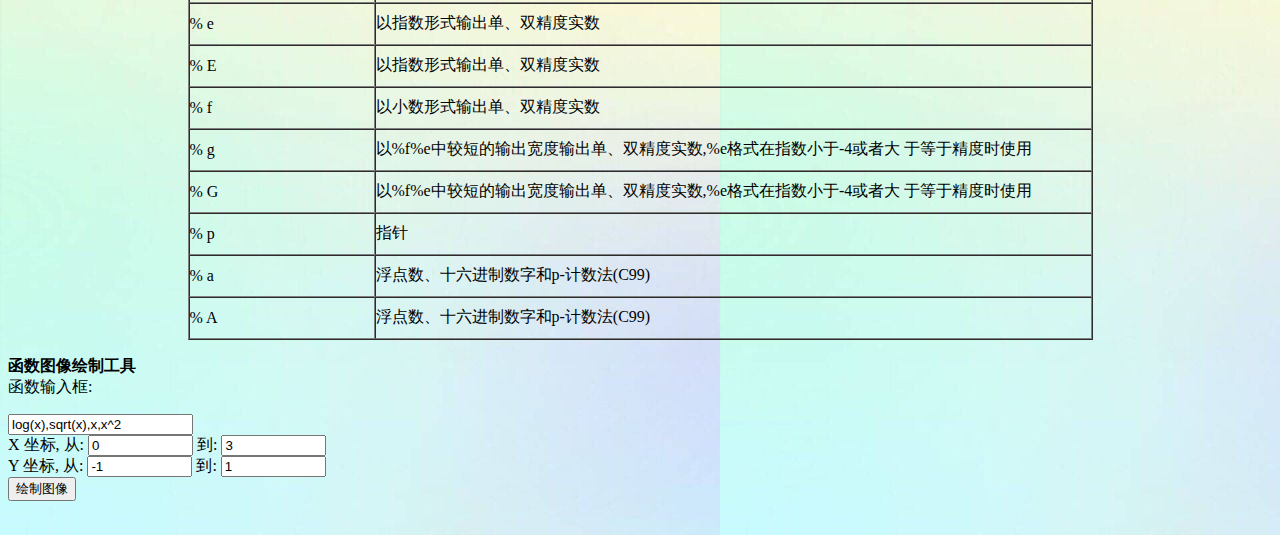
==== commit 10397356: "Add files via upload" ====
--- a/index.html
+++ b/index.html
@@ -810,5 +810,18 @@
   <td height="40">浮点数、十六进制数字和p-计数法(C99)</td>
 </tr>
 </table>
+<p><b>函数图像绘制工具</b><br>
+函数输入框:<br>
+<form name="form1" action="http://zh.numberempire.com/graphingcalculator.php" method="get">
+<input id="functions" name="functions" value="log(x),sqrt(x),x,x^2" class="full_width" type="text"><br>
+X 坐标, 从: <input id="xmin" name="xmin" value="0" size="10" type="text">
+到: <input id="xmax" name="xmax" value="3" size="10" type="text"><br>
+
+Y 坐标, 从: <input id="ymin" name="ymin" value="-1" size="10" type="text">
+到: <input id="ymax" name="ymax" value="1" size="10" type="text"><br>
+<input value="绘制图像" type="submit">
+<input name="return" value="1" type="hidden">
+</form>
+&nbsp;</p>
 </body>
 </html>
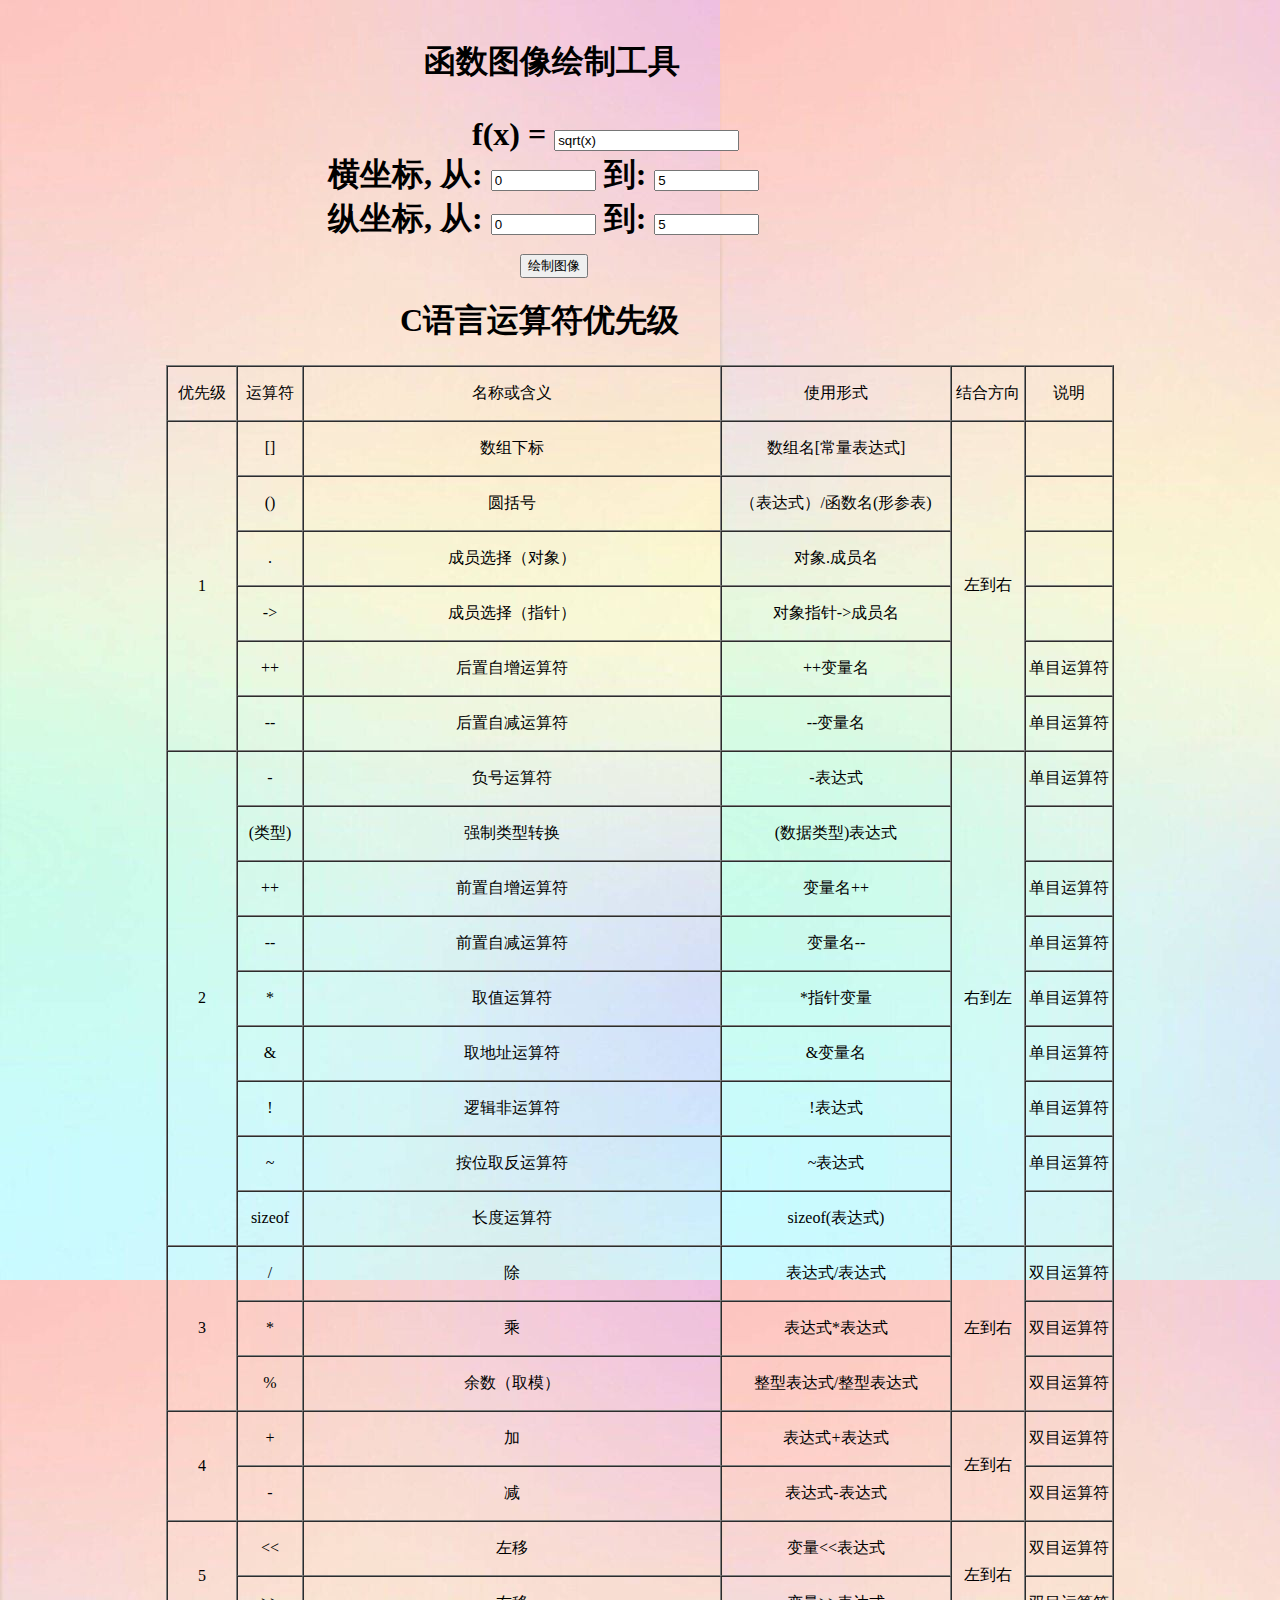
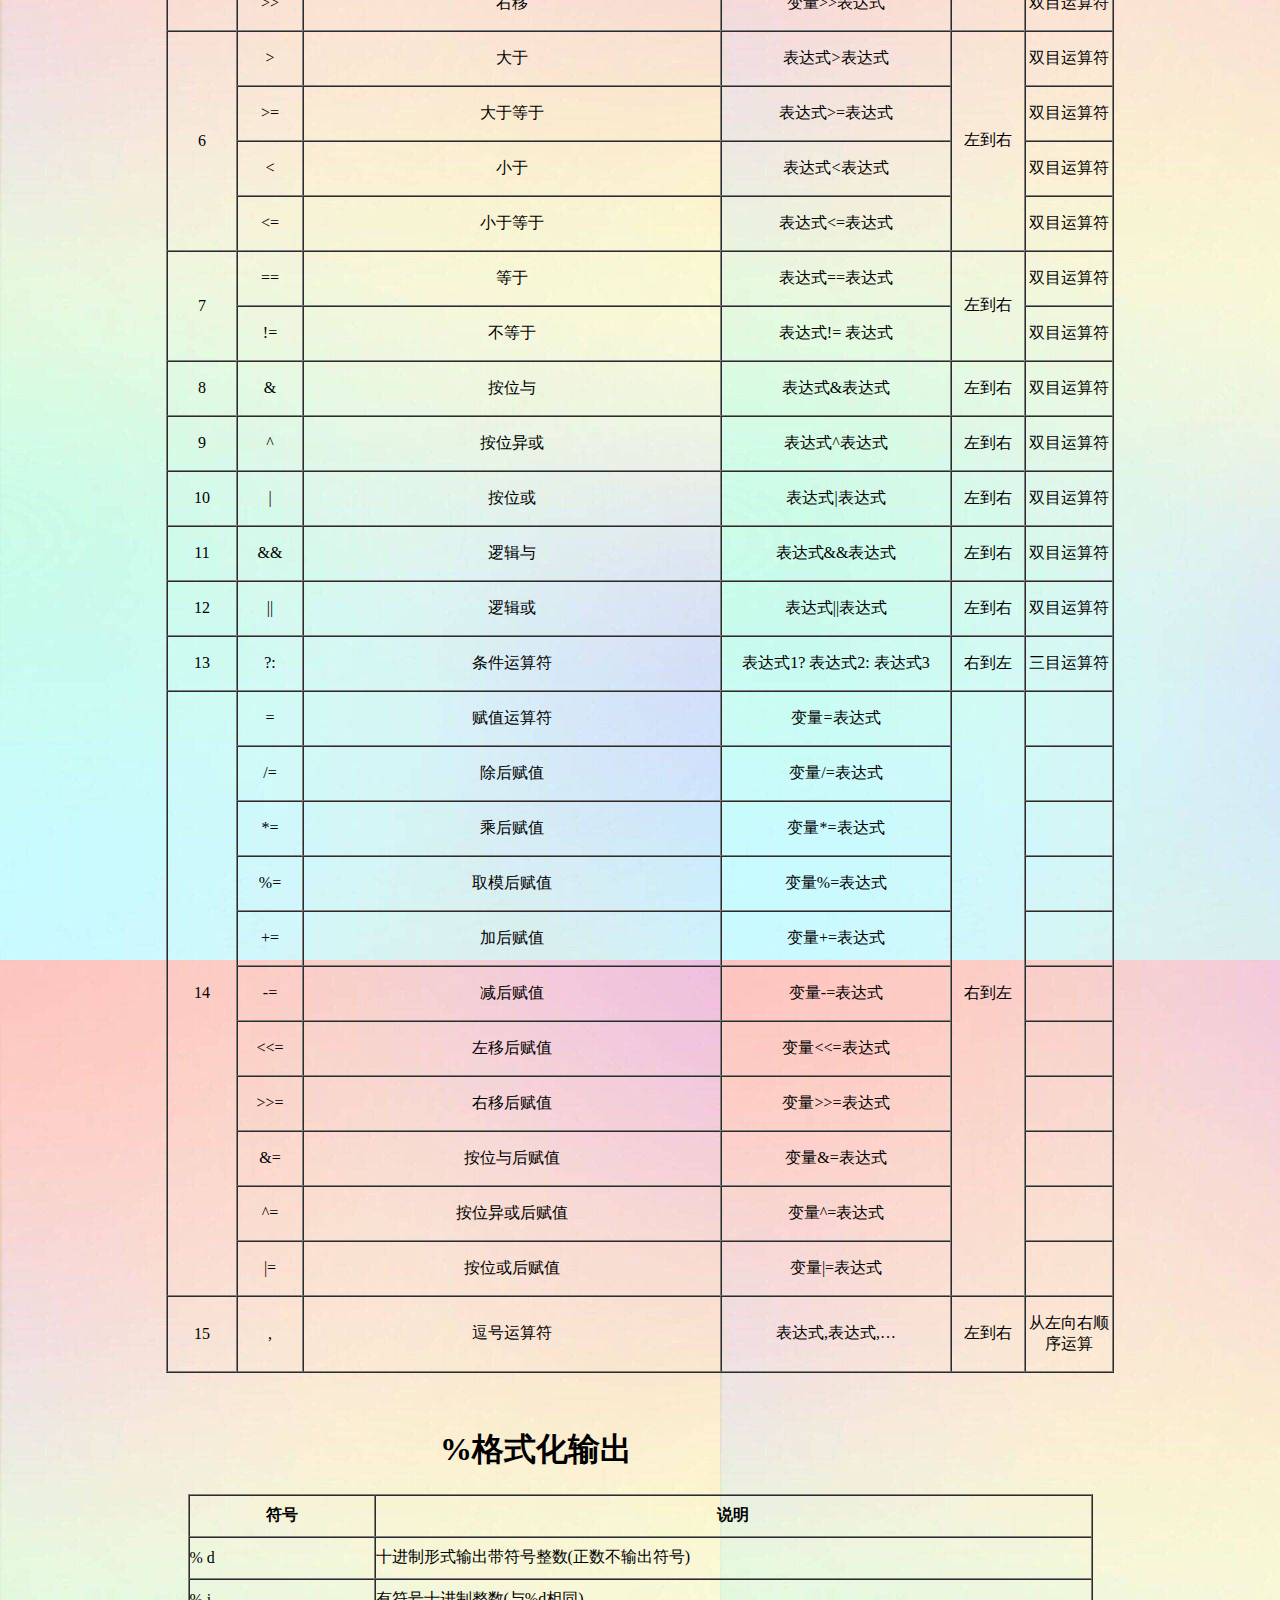
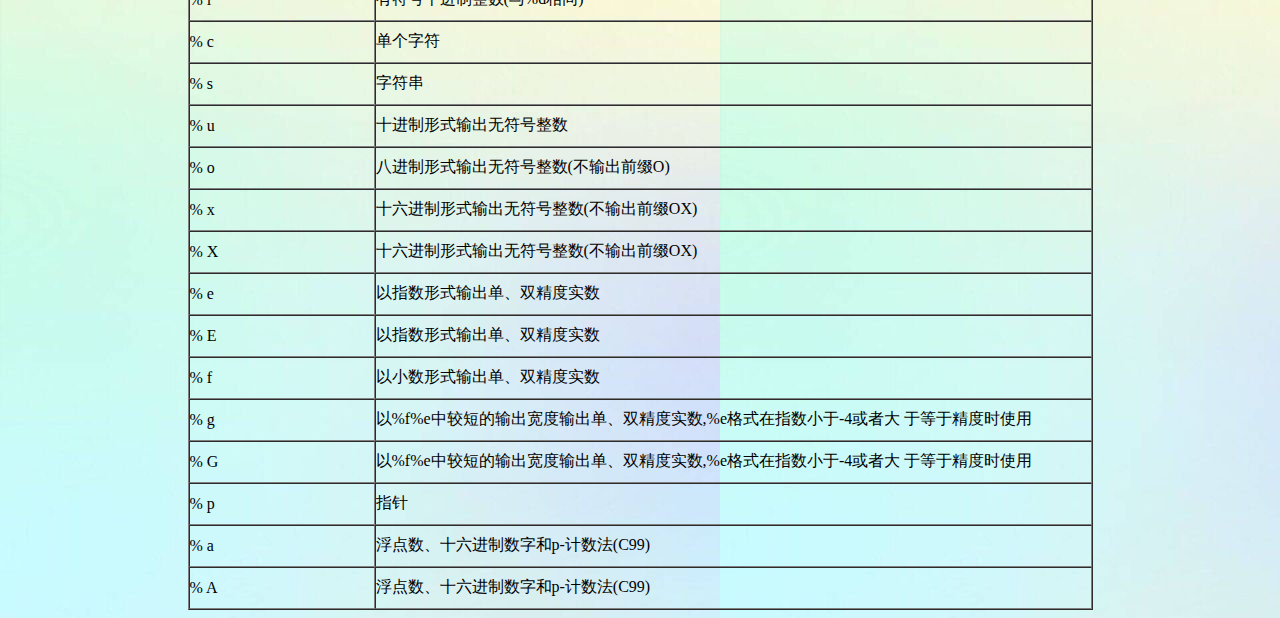
==== commit 7a480852: "Add files via upload" ====
--- a/index.html
+++ b/index.html
@@ -12,6 +12,21 @@
 </head>
 
 <body>
+<h1><p><b>&nbsp;&nbsp;&nbsp;&nbsp;&nbsp;&nbsp;&nbsp;&nbsp;&nbsp;&nbsp;&nbsp;&nbsp;&nbsp;&nbsp;&nbsp;&nbsp;&nbsp;&nbsp;&nbsp;&nbsp;&nbsp;&nbsp;&nbsp;&nbsp;&nbsp;&nbsp;&nbsp;&nbsp;&nbsp;&nbsp;&nbsp;&nbsp;&nbsp;&nbsp;&nbsp;&nbsp;&nbsp;&nbsp;&nbsp;&nbsp;&nbsp;&nbsp;&nbsp;&nbsp;&nbsp;&nbsp;&nbsp;&nbsp;&nbsp;&nbsp;&nbsp;&nbsp;函数图像绘制工具</b><br>
+<form name="form1" action="http://zh.numberempire.com/graphingcalculator.php" method="get">
+&nbsp;&nbsp;&nbsp;&nbsp;&nbsp;&nbsp;&nbsp;&nbsp;&nbsp;&nbsp;&nbsp;&nbsp;&nbsp;&nbsp;&nbsp;&nbsp;&nbsp;&nbsp;&nbsp;&nbsp;&nbsp;&nbsp;&nbsp;&nbsp;&nbsp;&nbsp;&nbsp;&nbsp;&nbsp;&nbsp;&nbsp;&nbsp;&nbsp;&nbsp;&nbsp;&nbsp;&nbsp;&nbsp;&nbsp;&nbsp;&nbsp;&nbsp;&nbsp;&nbsp;&nbsp;&nbsp;&nbsp;&nbsp;&nbsp;&nbsp;&nbsp;&nbsp;&nbsp;&nbsp;&nbsp;&nbsp;&nbsp; f(x) = 
+<input id="functions" name="functions" value="sqrt(x)" class="full_width" type="text"><br>
+&nbsp;&nbsp;&nbsp;&nbsp;&nbsp;&nbsp;&nbsp;&nbsp;&nbsp;&nbsp;&nbsp;&nbsp;&nbsp;&nbsp;&nbsp;&nbsp;&nbsp;&nbsp;&nbsp;&nbsp;&nbsp;&nbsp;&nbsp;&nbsp;&nbsp;&nbsp;&nbsp;&nbsp;&nbsp;&nbsp;&nbsp;&nbsp;&nbsp;&nbsp;&nbsp;&nbsp;&nbsp;&nbsp;&nbsp;&nbsp;横坐标, 从:
+<input id="xmin" name="xmin" value="0" size="10" type="text">
+到: <input id="xmax" name="xmax" value="5" size="10" type="text"><br>
+
+&nbsp;&nbsp;&nbsp;&nbsp;&nbsp;&nbsp;&nbsp;&nbsp;&nbsp;&nbsp;&nbsp;&nbsp;&nbsp;&nbsp;&nbsp;&nbsp;&nbsp;&nbsp;&nbsp;&nbsp;&nbsp;&nbsp;&nbsp;&nbsp;&nbsp;&nbsp;&nbsp;&nbsp;&nbsp;&nbsp;&nbsp;&nbsp;&nbsp;&nbsp;&nbsp;&nbsp;&nbsp;&nbsp;&nbsp;&nbsp;纵坐标, 从:
+<input id="ymin" name="ymin" value="0" size="10" type="text">
+到: <input id="ymax" name="ymax" value="5" size="10" type="text"><br>
+&nbsp;&nbsp;&nbsp;&nbsp;&nbsp;&nbsp;&nbsp;&nbsp;&nbsp;&nbsp;&nbsp;&nbsp;&nbsp;&nbsp;&nbsp;&nbsp;&nbsp;&nbsp;&nbsp;&nbsp;&nbsp;&nbsp;&nbsp;&nbsp;&nbsp;&nbsp;&nbsp;&nbsp;&nbsp;&nbsp;&nbsp;&nbsp;&nbsp;&nbsp;&nbsp;&nbsp;&nbsp;&nbsp;&nbsp;&nbsp;&nbsp;&nbsp;&nbsp;&nbsp;&nbsp;&nbsp;&nbsp;&nbsp;&nbsp;&nbsp;&nbsp;&nbsp;&nbsp;&nbsp;&nbsp;&nbsp;&nbsp;&nbsp;&nbsp;&nbsp;&nbsp;&nbsp;&nbsp;
+<input value="绘制图像" type="submit">
+<input name="return" value="1" type="hidden">
+</form></h1>
 <h1>&nbsp;&nbsp;&nbsp;&nbsp;&nbsp;&nbsp;&nbsp;&nbsp;&nbsp;&nbsp;&nbsp;&nbsp;&nbsp;&nbsp;&nbsp;&nbsp;&nbsp;&nbsp;&nbsp;&nbsp;&nbsp;&nbsp;&nbsp;&nbsp;&nbsp;&nbsp;&nbsp;&nbsp;&nbsp;&nbsp;&nbsp;&nbsp;&nbsp;&nbsp;&nbsp;&nbsp;&nbsp;&nbsp;&nbsp;&nbsp;&nbsp;&nbsp;&nbsp;&nbsp;&nbsp;&nbsp;&nbsp;&nbsp;&nbsp;C语言运算符优先级</h1>
 <table border="1" cellspacing="0" cellpadding="0"align="center">
   <tbody>
@@ -810,18 +825,5 @@
   <td height="40">浮点数、十六进制数字和p-计数法(C99)</td>
 </tr>
 </table>
-<p><b>函数图像绘制工具</b><br>
-函数输入框:<br>
-<form name="form1" action="http://zh.numberempire.com/graphingcalculator.php" method="get">
-<input id="functions" name="functions" value="log(x),sqrt(x),x,x^2" class="full_width" type="text"><br>
-X 坐标, 从: <input id="xmin" name="xmin" value="0" size="10" type="text">
-到: <input id="xmax" name="xmax" value="3" size="10" type="text"><br>
-
-Y 坐标, 从: <input id="ymin" name="ymin" value="-1" size="10" type="text">
-到: <input id="ymax" name="ymax" value="1" size="10" type="text"><br>
-<input value="绘制图像" type="submit">
-<input name="return" value="1" type="hidden">
-</form>
-&nbsp;</p>
 </body>
 </html>
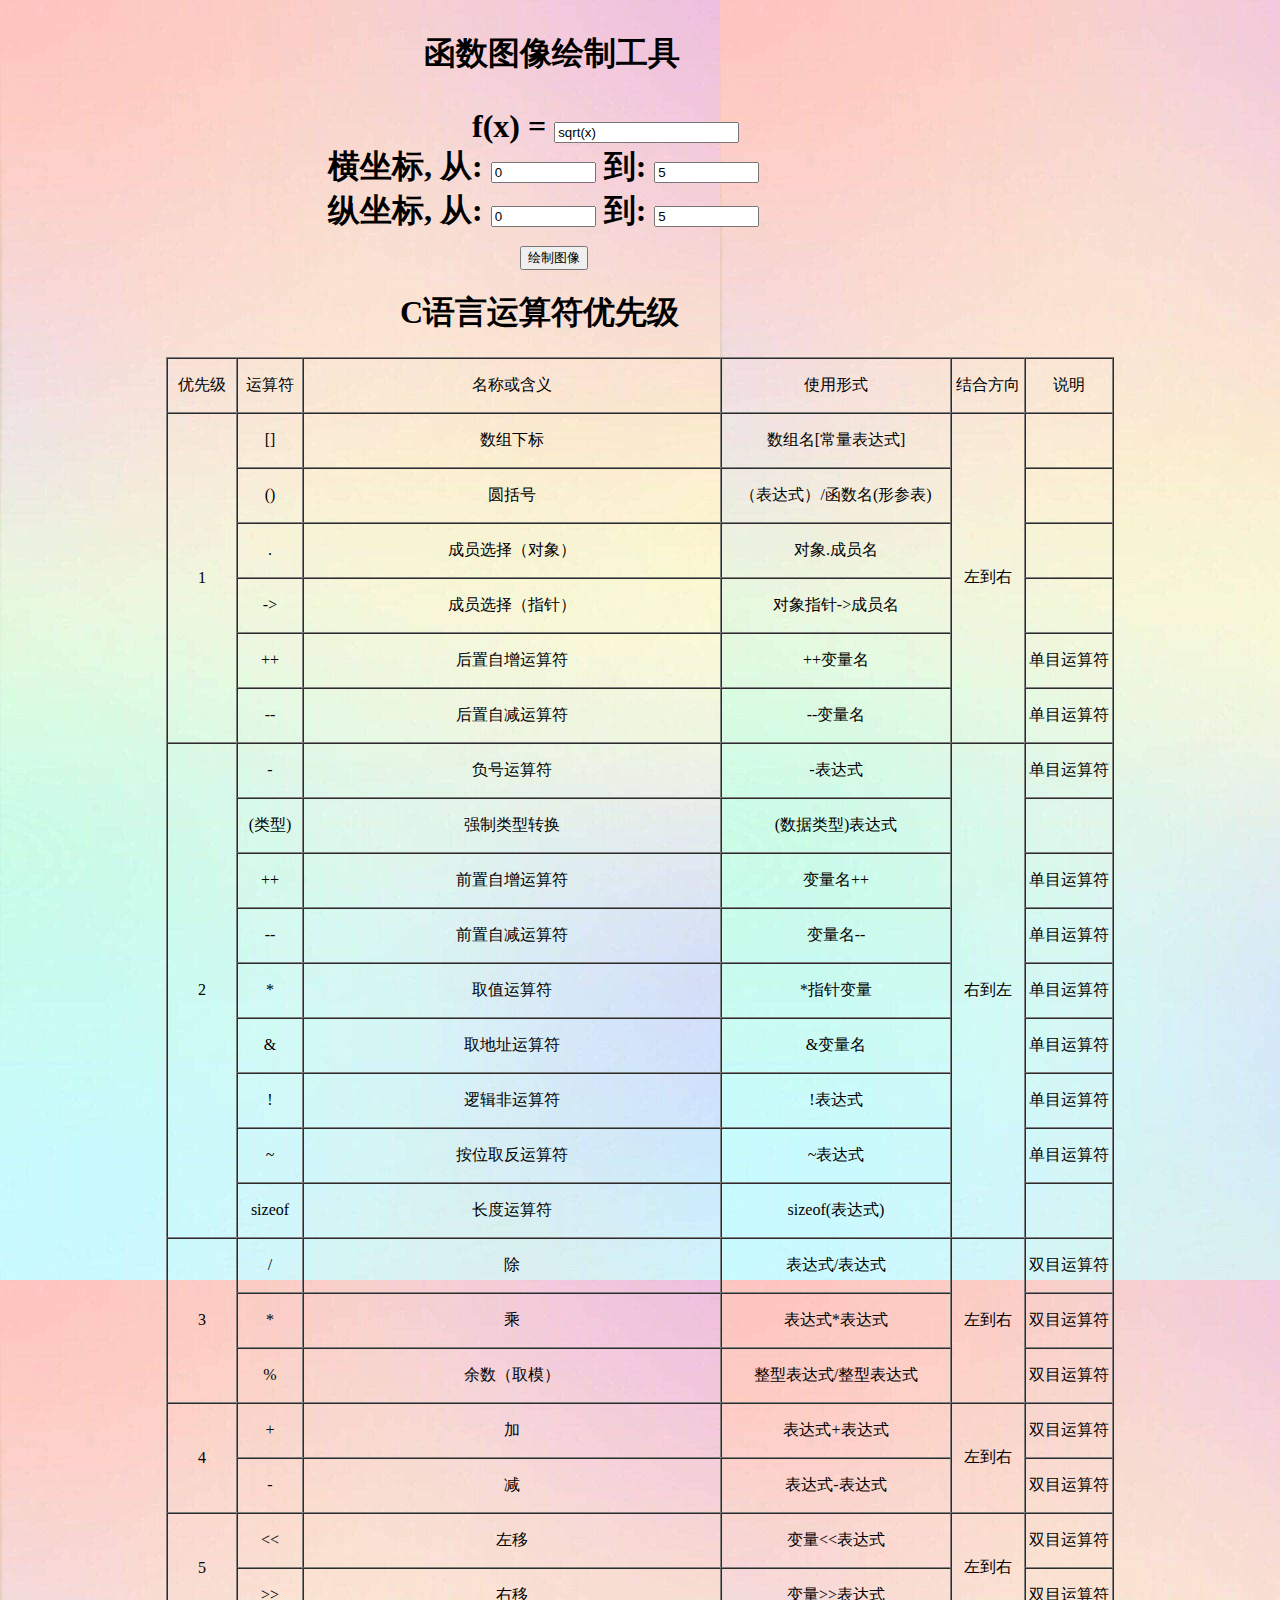
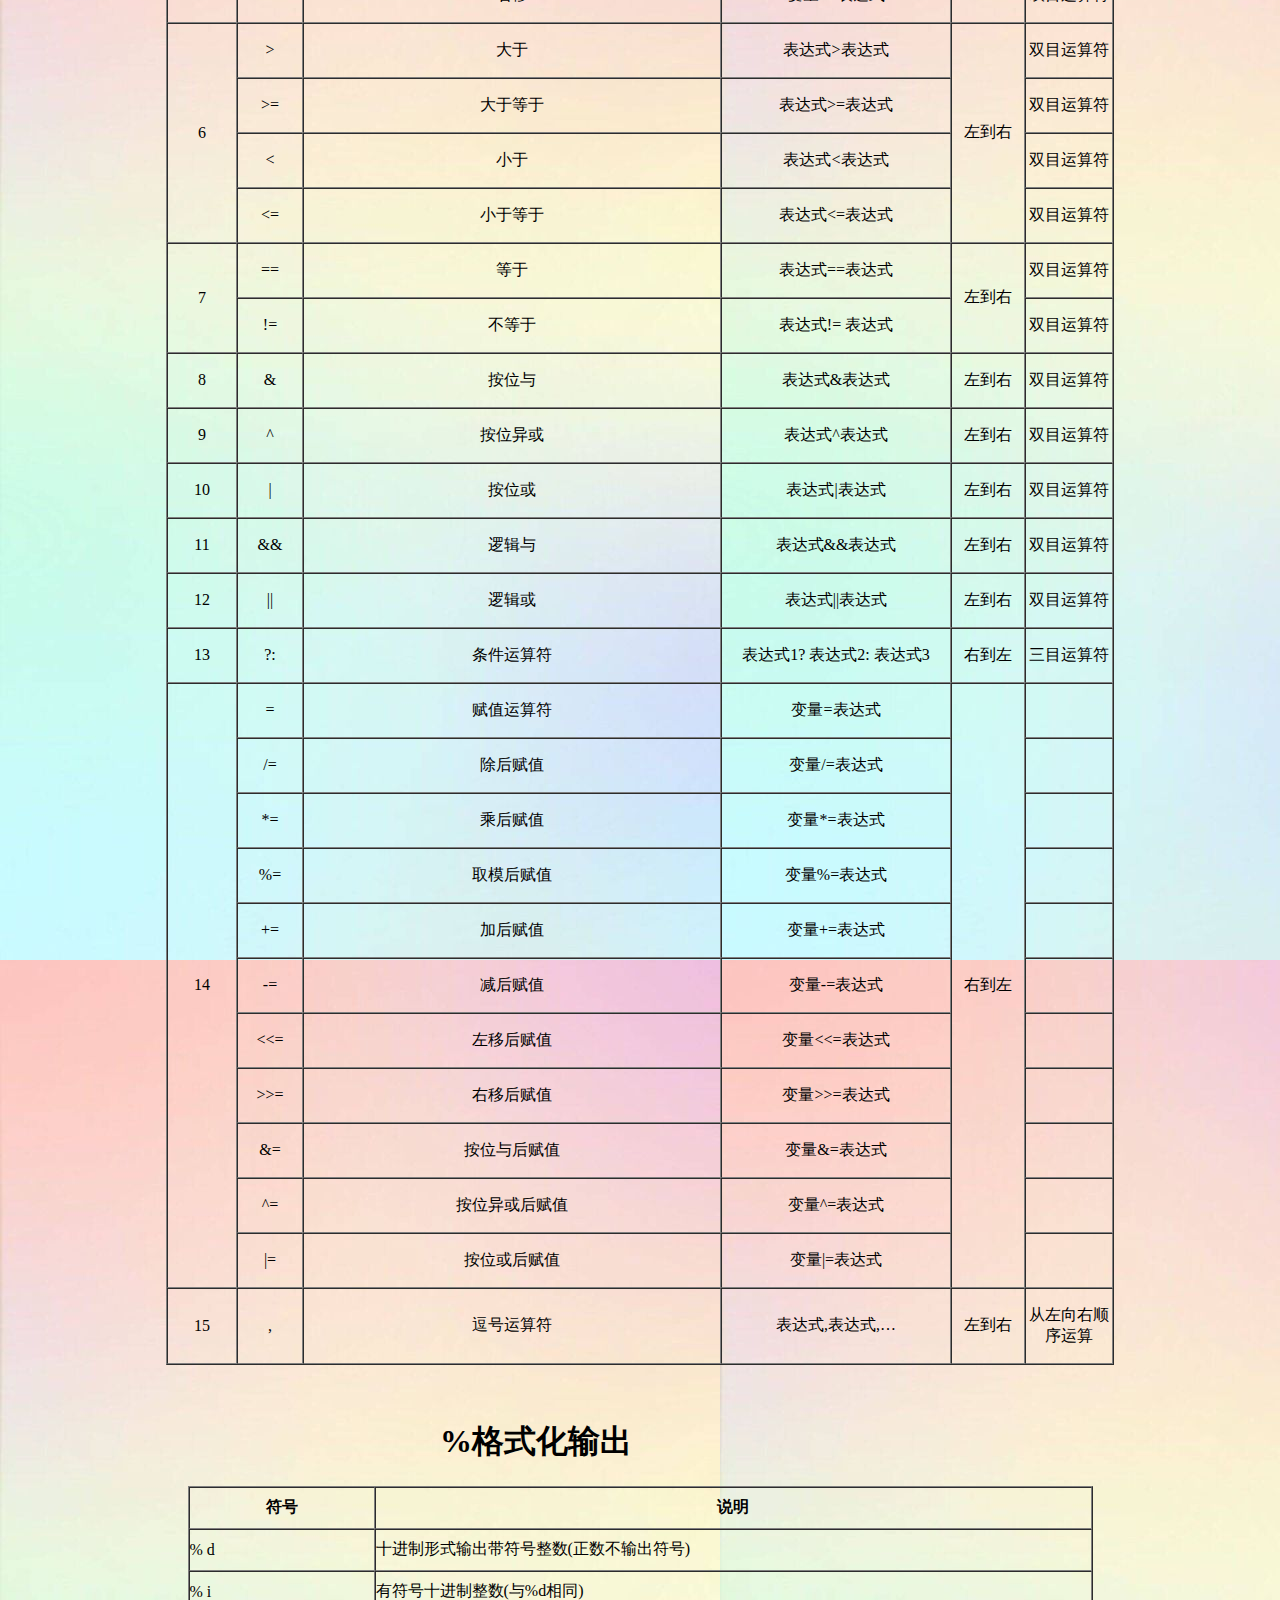
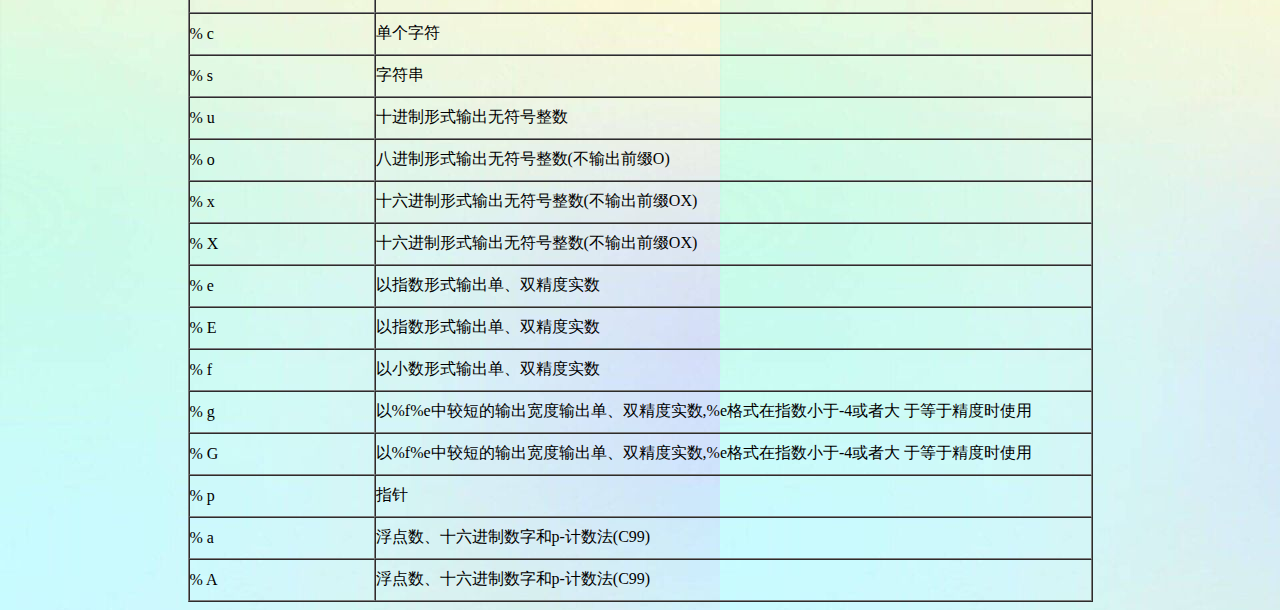
==== commit aa0213ee: "Add files via upload" ====
--- a/index.html
+++ b/index.html
@@ -3,7 +3,7 @@
 <head>
 <meta http-equiv="Content-Type" content="text/html; charset=utf-8" />
 <title>杂件</title>
-<embed src="img\勇闯天下.mp3" hidden="true" autostart="true" loop="true">
+<link rel="icon" href="img/badsmile.png">
 <style type="text/css">
 body {
 	background-image: url(img/v2-affd6b88da47f8647b430c2040dd3123_hd.jpg);
@@ -12,6 +12,10 @@
 </head>
 
 <body>
+<audio autoplay loop>
+  <source src="img/勇闯天下.mp3" >
+您的浏览器不支持 audio 元素。
+</audio>
 <h1><p><b>&nbsp;&nbsp;&nbsp;&nbsp;&nbsp;&nbsp;&nbsp;&nbsp;&nbsp;&nbsp;&nbsp;&nbsp;&nbsp;&nbsp;&nbsp;&nbsp;&nbsp;&nbsp;&nbsp;&nbsp;&nbsp;&nbsp;&nbsp;&nbsp;&nbsp;&nbsp;&nbsp;&nbsp;&nbsp;&nbsp;&nbsp;&nbsp;&nbsp;&nbsp;&nbsp;&nbsp;&nbsp;&nbsp;&nbsp;&nbsp;&nbsp;&nbsp;&nbsp;&nbsp;&nbsp;&nbsp;&nbsp;&nbsp;&nbsp;&nbsp;&nbsp;&nbsp;函数图像绘制工具</b><br>
 <form name="form1" action="http://zh.numberempire.com/graphingcalculator.php" method="get">
 &nbsp;&nbsp;&nbsp;&nbsp;&nbsp;&nbsp;&nbsp;&nbsp;&nbsp;&nbsp;&nbsp;&nbsp;&nbsp;&nbsp;&nbsp;&nbsp;&nbsp;&nbsp;&nbsp;&nbsp;&nbsp;&nbsp;&nbsp;&nbsp;&nbsp;&nbsp;&nbsp;&nbsp;&nbsp;&nbsp;&nbsp;&nbsp;&nbsp;&nbsp;&nbsp;&nbsp;&nbsp;&nbsp;&nbsp;&nbsp;&nbsp;&nbsp;&nbsp;&nbsp;&nbsp;&nbsp;&nbsp;&nbsp;&nbsp;&nbsp;&nbsp;&nbsp;&nbsp;&nbsp;&nbsp;&nbsp;&nbsp; f(x) = 
